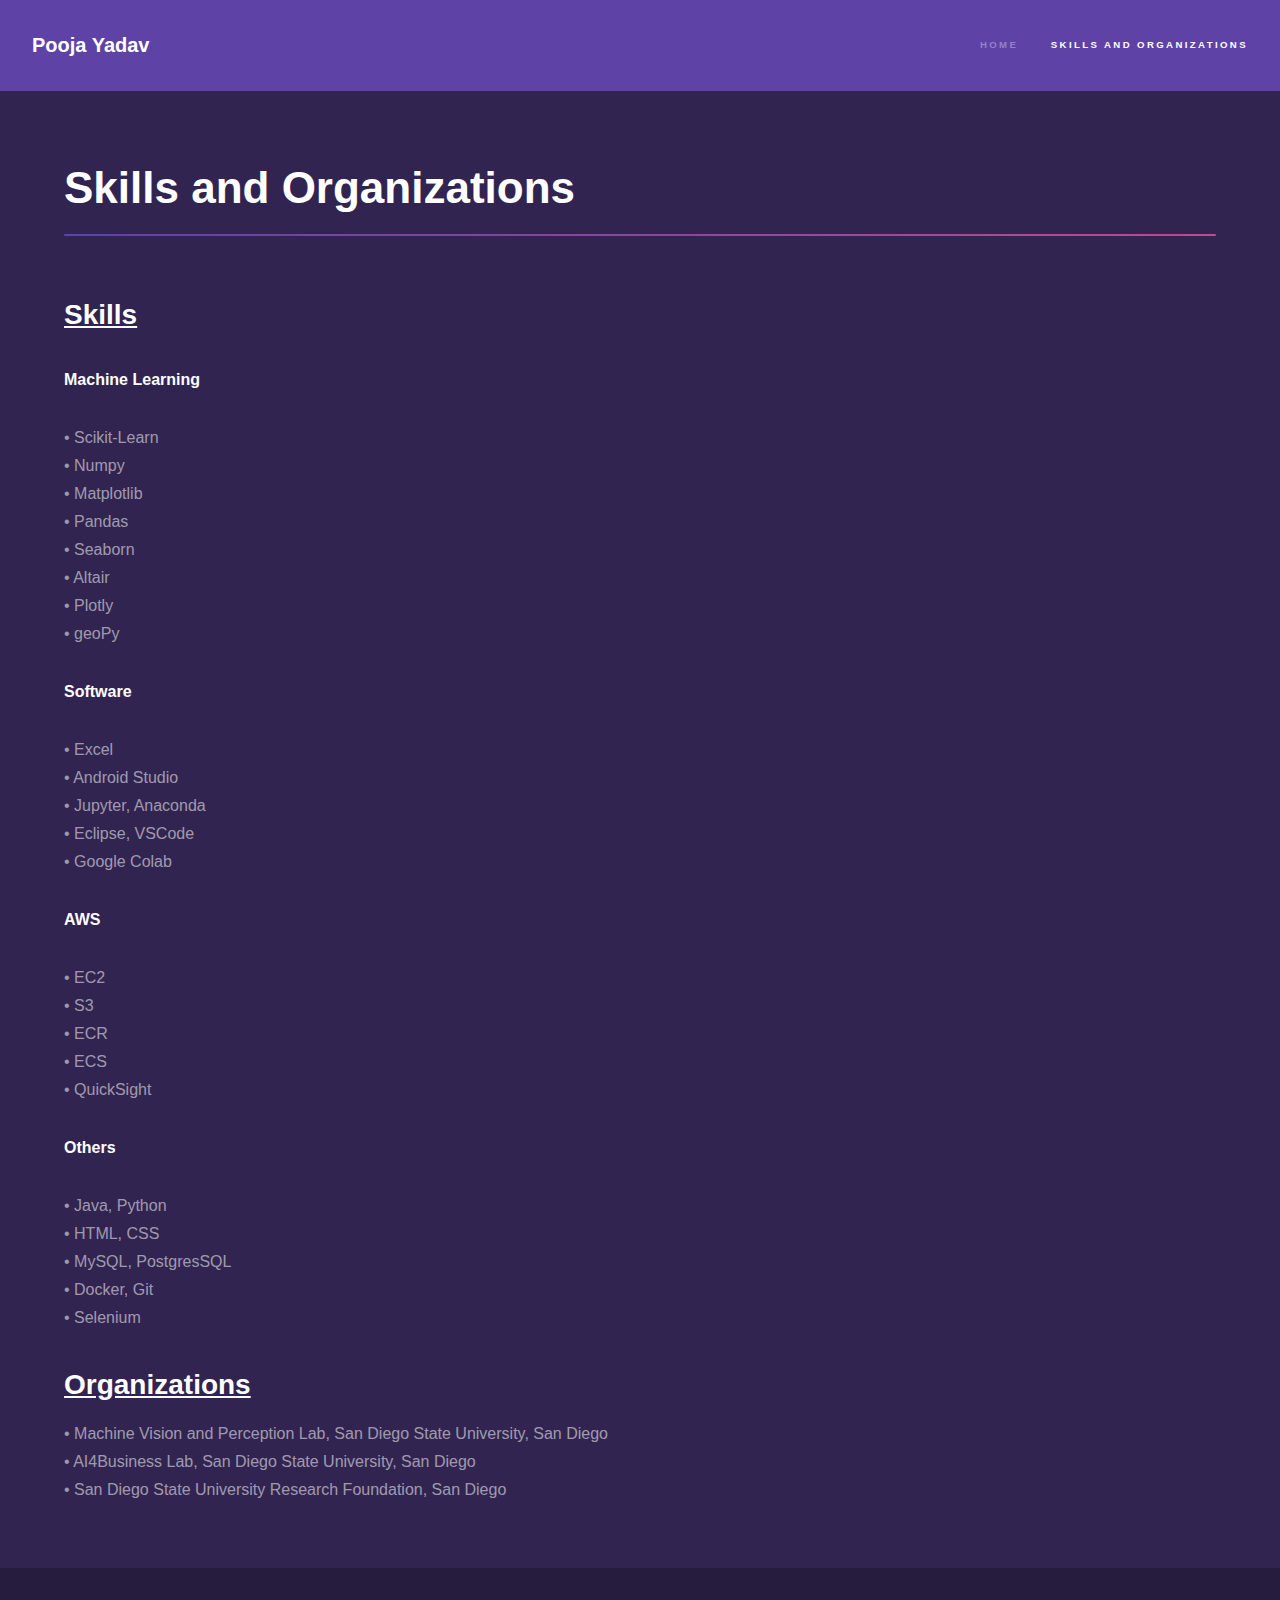
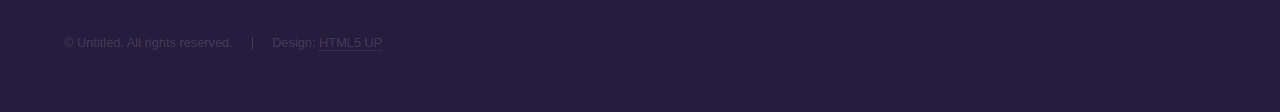
==== elements.html @ 1f839be4 "Portfolio" ====
<!DOCTYPE HTML>
<!--
	Hyperspace by HTML5 UP
	html5up.net | @ajlkn
	Free for personal and commercial use under the CCA 3.0 license (html5up.net/license)
-->
<html>
	<head>
		<title>Elements - Hyperspace by HTML5 UP</title>
		<meta charset="utf-8" />
		<meta name="viewport" content="width=device-width, initial-scale=1, user-scalable=no" />
		<link rel="stylesheet" href="assets/css/main.css" />
		<noscript><link rel="stylesheet" href="assets/css/noscript.css" /></noscript>
	</head>
	<body class="is-preload">

		<!-- Header -->
			<header id="header">
				<a href="index.html" class="title">Pooja Yadav</a>
				<nav>
					<ul>
						<li><a href="index.html">Home</a></li>
						<li><a href="elements.html"  class="active">Skills and Organizations</a></li>
					</ul>
				</nav>
			</header>

		<!-- Wrapper -->
		<div id="wrapper">

			<!-- Main -->
				<section id="main" class="wrapper">
					<div class="inner">
						<h1 class="major">Skills and Organizations</h1>
						<!-- <span class="image fit"><img src="images/DigitalNil.png" alt="" /></span> -->
						<h2><u>Skills</u></h2>
						<p><h4>Machine Learning</h4></p>
						<p>•	Scikit-Learn<br>
							•	Numpy<br>
							•	Matplotlib<br>
							•	Pandas<br>
							•	Seaborn<br>
							•	Altair<br>
							•	Plotly<br>
							•	geoPy<br>
							</p>
						<p><h4>Software</h4></p>
						<p>•	Excel<br>
							•	Android Studio<br>
							•	Jupyter, Anaconda<br>
							•	Eclipse, VSCode<br>
							•	Google Colab<br>
							</p>
						
						<p><h4>AWS</h4></p>
						<p>•	EC2<br>
							•	S3<br>
							•	ECR<br>
							•	ECS<br>
							•	QuickSight<br>
							</p>
						<p><h4>Others</h4></p>
						<p>•	Java, Python<br>
							•	HTML, CSS<br>
							•	MySQL, PostgresSQL<br>
							•	Docker, Git<br>
							•	Selenium<br>
						
							</p>
						<h2><u>Organizations</u></h2>
						<p>•	Machine Vision and Perception Lab, San Diego State University, San Diego<br>
							•	AI4Business Lab, San Diego State University, San Diego<br>
							•	San Diego State University Research Foundation, San Diego

						</p>
					</div>
				</section>

		</div>

	<!-- Footer -->
		<footer id="footer" class="wrapper alt">
			<div class="inner">
				<ul class="menu">
					<li>&copy; Untitled. All rights reserved.</li><li>Design: <a href="http://html5up.net">HTML5 UP</a></li>
				</ul>
			</div>
		</footer>

	<!-- Scripts -->
		<script src="assets/js/jquery.min.js"></script>
		<script src="assets/js/jquery.scrollex.min.js"></script>
		<script src="assets/js/jquery.scrolly.min.js"></script>
		<script src="assets/js/browser.min.js"></script>
		<script src="assets/js/breakpoints.min.js"></script>
		<script src="assets/js/util.js"></script>
		<script src="assets/js/main.js"></script>

</body>
</html>
---- assets/css/main.css ----
@import url(fontawesome-all.min.css);



html, body, div, span, applet, object,
iframe, h1, h2, h3, h4, h5, h6, p, blockquote,
pre, a, abbr, acronym, address, big, cite,
code, del, dfn, em, img, ins, kbd, q, s, samp,
small, strike, strong, sub, sup, tt, var, b,
u, i, center, dl, dt, dd, ol, ul, li, fieldset,
form, label, legend, table, caption, tbody,
tfoot, thead, tr, th, td, article, aside,
canvas, details, embed, figure, figcaption,
footer, header, hgroup, menu, nav, output, ruby,
section, summary, time, mark, audio, video {
	margin: 0;
	padding: 0;
	border: 0;
	font-size: 100%;
	font: inherit;
	vertical-align: baseline;}

article, aside, details, figcaption, figure,
footer, header, hgroup, menu, nav, section {
	display: block;}

body {
	line-height: 1;
}

ol, ul {
	list-style: none;
}

blockquote, q {
	quotes: none;
}

	blockquote:before, blockquote:after, q:before, q:after {
		content: '';
		content: none;
	}

table {
	border-collapse: collapse;
	border-spacing: 0;
}

body {
	-webkit-text-size-adjust: none;
}

mark {
	background-color: transparent;
	color: inherit;
}

input::-moz-focus-inner {
	border: 0;
	padding: 0;
}

input, select, textarea {
	-moz-appearance: none;
	-webkit-appearance: none;
	-ms-appearance: none;
	appearance: none;
}

/* Basic */

	@-ms-viewport {
		width: device-width;
	}

	body {
		-ms-overflow-style: scrollbar;
	}

	@media screen and (max-width: 480px) {

		html, body {
			min-width: 320px;
		}

	}

	html {
		box-sizing: border-box;
	}

	*, *:before, *:after {
		box-sizing: inherit;
	}

	body {
		background: #312450;
	}

		body.is-preload *, body.is-preload *:before, body.is-preload *:after {
			-moz-animation: none !important;
			-webkit-animation: none !important;
			-ms-animation: none !important;
			animation: none !important;
			-moz-transition: none !important;
			-webkit-transition: none !important;
			-ms-transition: none !important;
			transition: none !important;
		}

/* Type */

	body, input, select, textarea {
		color: rgba(255, 255, 255, 0.55);
		font-family: Arial, Helvetica, sans-serif;
		font-size: 16.5pt;
		font-weight: normal;
		line-height: 1.75;
	}

		@media screen and (max-width: 1680px) {

			body, input, select, textarea {
				font-size: 13pt;
			}

		}

		@media screen and (max-width: 1280px) {

			body, input, select, textarea {
				font-size: 12pt;
			}

		}

		@media screen and (max-width: 360px) {

			body, input, select, textarea {
				font-size: 11pt;
			}

		}

	a {
		-moz-transition: color 0.2s ease, border-bottom-color 0.2s ease;
		-webkit-transition: color 0.2s ease, border-bottom-color 0.2s ease;
		-ms-transition: color 0.2s ease, border-bottom-color 0.2s ease;
		transition: color 0.2s ease, border-bottom-color 0.2s ease;
		border-bottom: dotted 1px rgba(255, 255, 255, 0.35);
		color: inherit;
		text-decoration: none;
	}

		a:hover {
			border-bottom-color: transparent;
			color: #ffffff;
		}

	strong, b {
		color: #ffffff;
		font-weight: bold;
	}

	em, i {
		font-style: italic;
	}

	p {
		margin: 0 0 2em 0;
	}

	h1, h2, h3, h4, h5, h6 {
		color: #ffffff;
		font-weight: bold;
		line-height: 1.5;
		margin: 0 0 0.5em 0;
	}

		h1 a, h2 a, h3 a, h4 a, h5 a, h6 a {
			color: inherit;
			text-decoration: none;
		}

	h1 {
		font-size: 2.75em;
	}

		h1.major {
			margin: 0 0 1.3em 0;
			position: relative;
			padding-bottom: 0.35em;
		}

			h1.major:after {
				background-image: -moz-linear-gradient(to right, #5e42a6, #b74e91);
				background-image: -webkit-linear-gradient(to right, #5e42a6, #b74e91);
				background-image: -ms-linear-gradient(to right, #5e42a6, #b74e91);
				background-image: linear-gradient(to right, #5e42a6, #b74e91);
				-moz-transition: max-width 0.2s ease;
				-webkit-transition: max-width 0.2s ease;
				-ms-transition: max-width 0.2s ease;
				transition: max-width 0.2s ease;
				border-radius: 0.2em;
				bottom: 0;
				content: '';
				height: 0.05em;
				position: absolute;
				right: 0;
				width: 100%;
			}

	h2 {
		font-size: 1.75em;
	}

	h3 {
		font-size: 1.1em;
	}

	h4 {
		font-size: 1em;
	}

	h5 {
		font-size: 0.8em;
	}

	h6 {
		font-size: 0.6em;
	}

	@media screen and (max-width: 736px) {

		h1 {
			font-size: 2em;
		}

		h2 {
			font-size: 1.25em;
		}

		h3 {
			font-size: 1em;
		}

		h4 {
			font-size: 0.8em;
		}

		h5 {
			font-size: 0.6em;
		}

		h6 {
			font-size: 0.6em;
		}

	}

	sub {
		font-size: 0.8em;
		position: relative;
		top: 0.5em;
	}

	sup {
		font-size: 0.8em;
		position: relative;
		top: -0.5em;
	}

	blockquote {
		border-left: solid 4px rgba(255, 255, 255, 0.15);
		font-style: italic;
		margin: 0 0 2em 0;
		padding: 0.5em 0 0.5em 2em;
	}

	code {
		background: rgba(255, 255, 255, 0.05);
		border-radius: 0.25em;
		border: solid 1px rgba(255, 255, 255, 0.15);
		font-family: "Courier New", monospace;
		font-size: 0.9em;
		margin: 0 0.25em;
		padding: 0.25em 0.65em;
	}

	pre {
		-webkit-overflow-scrolling: touch;
		font-family: "Courier New", monospace;
		font-size: 0.9em;
		margin: 0 0 2em 0;
	}

		pre code {
			display: block;
			line-height: 1.75em;
			padding: 1em 1.5em;
			overflow-x: auto;
		}

	hr {
		border: 0;
		border-bottom: solid 1px rgba(255, 255, 255, 0.15);
		margin: 2em 0;
	}

		hr.major {
			margin: 3em 0;
		}

	.align-left {
		text-align: left;
	}

	.align-center {
		text-align: center;
	}

	.align-right {
		text-align: right;
	}

/* Row */

	.row {
		display: flex;
		flex-wrap: wrap;
		box-sizing: border-box;
		align-items: stretch;
	}

		.row > * {
			box-sizing: border-box;
		}

		.row.gtr-uniform > * > :last-child {
			margin-bottom: 0;
		}

		.row.aln-left {
			justify-content: flex-start;
		}

		.row.aln-center {
			justify-content: center;
		}

		.row.aln-right {
			justify-content: flex-end;
		}

		.row.aln-top {
			align-items: flex-start;
		}

		.row.aln-middle {
			align-items: center;
		}

		.row.aln-bottom {
			align-items: flex-end;
		}

		.row > .imp {
			order: -1;
		}

		.row > .col-1 {
			width: 8.33333%;
		}

		.row > .off-1 {
			margin-left: 8.33333%;
		}

		.row > .col-2 {
			width: 16.66667%;
		}

		.row > .off-2 {
			margin-left: 16.66667%;
		}

		.row > .col-3 {
			width: 25%;
		}

		.row > .off-3 {
			margin-left: 25%;
		}

		.row > .col-4 {
			width: 33.33333%;
		}

		.row > .off-4 {
			margin-left: 33.33333%;
		}

		.row > .col-5 {
			width: 41.66667%;
		}

		.row > .off-5 {
			margin-left: 41.66667%;
		}

		.row > .col-6 {
			width: 50%;
		}

		.row > .off-6 {
			margin-left: 50%;
		}

		.row > .col-7 {
			width: 58.33333%;
		}

		.row > .off-7 {
			margin-left: 58.33333%;
		}

		.row > .col-8 {
			width: 66.66667%;
		}

		.row > .off-8 {
			margin-left: 66.66667%;
		}

		.row > .col-9 {
			width: 75%;
		}

		.row > .off-9 {
			margin-left: 75%;
		}

		.row > .col-10 {
			width: 83.33333%;
		}

		.row > .off-10 {
			margin-left: 83.33333%;
		}

		.row > .col-11 {
			width: 91.66667%;
		}

		.row > .off-11 {
			margin-left: 91.66667%;
		}

		.row > .col-12 {
			width: 100%;
		}

		.row > .off-12 {
			margin-left: 100%;
		}

		.row.gtr-0 {
			margin-top: 0;
			margin-left: 0em;
		}

			.row.gtr-0 > * {
				padding: 0 0 0 0em;
			}

			.row.gtr-0.gtr-uniform {
				margin-top: 0em;
			}

				.row.gtr-0.gtr-uniform > * {
					padding-top: 0em;
				}

		.row.gtr-25 {
			margin-top: 0;
			margin-left: -0.375em;
		}

			.row.gtr-25 > * {
				padding: 0 0 0 0.375em;
			}

			.row.gtr-25.gtr-uniform {
				margin-top: -0.375em;
			}

				.row.gtr-25.gtr-uniform > * {
					padding-top: 0.375em;
				}

		.row.gtr-50 {
			margin-top: 0;
			margin-left: -0.75em;
		}

			.row.gtr-50 > * {
				padding: 0 0 0 0.75em;
			}

			.row.gtr-50.gtr-uniform {
				margin-top: -0.75em;
			}

				.row.gtr-50.gtr-uniform > * {
					padding-top: 0.75em;
				}

		.row {
			margin-top: 0;
			margin-left: -1.5em;
		}

			.row > * {
				padding: 0 0 0 1.5em;
			}

			.row.gtr-uniform {
				margin-top: -1.5em;
			}

				.row.gtr-uniform > * {
					padding-top: 1.5em;
				}

		.row.gtr-150 {
			margin-top: 0;
			margin-left: -2.25em;
		}

			.row.gtr-150 > * {
				padding: 0 0 0 2.25em;
			}

			.row.gtr-150.gtr-uniform {
				margin-top: -2.25em;
			}

				.row.gtr-150.gtr-uniform > * {
					padding-top: 2.25em;
				}

		.row.gtr-200 {
			margin-top: 0;
			margin-left: -3em;
		}

			.row.gtr-200 > * {
				padding: 0 0 0 3em;
			}

			.row.gtr-200.gtr-uniform {
				margin-top: -3em;
			}

				.row.gtr-200.gtr-uniform > * {
					padding-top: 3em;
				}

		@media screen and (max-width: 1680px) {

			.row {
				display: flex;
				flex-wrap: wrap;
				box-sizing: border-box;
				align-items: stretch;
			}

				.row > * {
					box-sizing: border-box;
				}

				.row.gtr-uniform > * > :last-child {
					margin-bottom: 0;
				}

				.row.aln-left {
					justify-content: flex-start;
				}

				.row.aln-center {
					justify-content: center;
				}

				.row.aln-right {
					justify-content: flex-end;
				}

				.row.aln-top {
					align-items: flex-start;
				}

				.row.aln-middle {
					align-items: center;
				}

				.row.aln-bottom {
					align-items: flex-end;
				}

				.row > .imp-xlarge {
					order: -1;
				}

				.row > .col-1-xlarge {
					width: 8.33333%;
				}

				.row > .off-1-xlarge {
					margin-left: 8.33333%;
				}

				.row > .col-2-xlarge {
					width: 16.66667%;
				}

				.row > .off-2-xlarge {
					margin-left: 16.66667%;
				}

				.row > .col-3-xlarge {
					width: 25%;
				}

				.row > .off-3-xlarge {
					margin-left: 25%;
				}

				.row > .col-4-xlarge {
					width: 33.33333%;
				}

				.row > .off-4-xlarge {
					margin-left: 33.33333%;
				}

				.row > .col-5-xlarge {
					width: 41.66667%;
				}

				.row > .off-5-xlarge {
					margin-left: 41.66667%;
				}

				.row > .col-6-xlarge {
					width: 50%;
				}

				.row > .off-6-xlarge {
					margin-left: 50%;
				}

				.row > .col-7-xlarge {
					width: 58.33333%;
				}

				.row > .off-7-xlarge {
					margin-left: 58.33333%;
				}

				.row > .col-8-xlarge {
					width: 66.66667%;
				}

				.row > .off-8-xlarge {
					margin-left: 66.66667%;
				}

				.row > .col-9-xlarge {
					width: 75%;
				}

				.row > .off-9-xlarge {
					margin-left: 75%;
				}

				.row > .col-10-xlarge {
					width: 83.33333%;
				}

				.row > .off-10-xlarge {
					margin-left: 83.33333%;
				}

				.row > .col-11-xlarge {
					width: 91.66667%;
				}

				.row > .off-11-xlarge {
					margin-left: 91.66667%;
				}

				.row > .col-12-xlarge {
					width: 100%;
				}

				.row > .off-12-xlarge {
					margin-left: 100%;
				}

				.row.gtr-0 {
					margin-top: 0;
					margin-left: 0em;
				}

					.row.gtr-0 > * {
						padding: 0 0 0 0em;
					}

					.row.gtr-0.gtr-uniform {
						margin-top: 0em;
					}

						.row.gtr-0.gtr-uniform > * {
							padding-top: 0em;
						}

				.row.gtr-25 {
					margin-top: 0;
					margin-left: -0.375em;
				}

					.row.gtr-25 > * {
						padding: 0 0 0 0.375em;
					}

					.row.gtr-25.gtr-uniform {
						margin-top: -0.375em;
					}

						.row.gtr-25.gtr-uniform > * {
							padding-top: 0.375em;
						}

				.row.gtr-50 {
					margin-top: 0;
					margin-left: -0.75em;
				}

					.row.gtr-50 > * {
						padding: 0 0 0 0.75em;
					}

					.row.gtr-50.gtr-uniform {
						margin-top: -0.75em;
					}

						.row.gtr-50.gtr-uniform > * {
							padding-top: 0.75em;
						}

				.row {
					margin-top: 0;
					margin-left: -1.5em;
				}

					.row > * {
						padding: 0 0 0 1.5em;
					}

					.row.gtr-uniform {
						margin-top: -1.5em;
					}

						.row.gtr-uniform > * {
							padding-top: 1.5em;
						}

				.row.gtr-150 {
					margin-top: 0;
					margin-left: -2.25em;
				}

					.row.gtr-150 > * {
						padding: 0 0 0 2.25em;
					}

					.row.gtr-150.gtr-uniform {
						margin-top: -2.25em;
					}

						.row.gtr-150.gtr-uniform > * {
							padding-top: 2.25em;
						}

				.row.gtr-200 {
					margin-top: 0;
					margin-left: -3em;
				}

					.row.gtr-200 > * {
						padding: 0 0 0 3em;
					}

					.row.gtr-200.gtr-uniform {
						margin-top: -3em;
					}

						.row.gtr-200.gtr-uniform > * {
							padding-top: 3em;
						}

		}

		@media screen and (max-width: 1280px) {

			.row {
				display: flex;
				flex-wrap: wrap;
				box-sizing: border-box;
				align-items: stretch;
			}

				.row > * {
					box-sizing: border-box;
				}

				.row.gtr-uniform > * > :last-child {
					margin-bottom: 0;
				}

				.row.aln-left {
					justify-content: flex-start;
				}

				.row.aln-center {
					justify-content: center;
				}

				.row.aln-right {
					justify-content: flex-end;
				}

				.row.aln-top {
					align-items: flex-start;
				}

				.row.aln-middle {
					align-items: center;
				}

				.row.aln-bottom {
					align-items: flex-end;
				}

				.row > .imp-large {
					order: -1;
				}

				.row > .col-1-large {
					width: 8.33333%;
				}

				.row > .off-1-large {
					margin-left: 8.33333%;
				}

				.row > .col-2-large {
					width: 16.66667%;
				}

				.row > .off-2-large {
					margin-left: 16.66667%;
				}

				.row > .col-3-large {
					width: 25%;
				}

				.row > .off-3-large {
					margin-left: 25%;
				}

				.row > .col-4-large {
					width: 33.33333%;
				}

				.row > .off-4-large {
					margin-left: 33.33333%;
				}

				.row > .col-5-large {
					width: 41.66667%;
				}

				.row > .off-5-large {
					margin-left: 41.66667%;
				}

				.row > .col-6-large {
					width: 50%;
				}

				.row > .off-6-large {
					margin-left: 50%;
				}

				.row > .col-7-large {
					width: 58.33333%;
				}

				.row > .off-7-large {
					margin-left: 58.33333%;
				}

				.row > .col-8-large {
					width: 66.66667%;
				}

				.row > .off-8-large {
					margin-left: 66.66667%;
				}

				.row > .col-9-large {
					width: 75%;
				}

				.row > .off-9-large {
					margin-left: 75%;
				}

				.row > .col-10-large {
					width: 83.33333%;
				}

				.row > .off-10-large {
					margin-left: 83.33333%;
				}

				.row > .col-11-large {
					width: 91.66667%;
				}

				.row > .off-11-large {
					margin-left: 91.66667%;
				}

				.row > .col-12-large {
					width: 100%;
				}

				.row > .off-12-large {
					margin-left: 100%;
				}

				.row.gtr-0 {
					margin-top: 0;
					margin-left: 0em;
				}

					.row.gtr-0 > * {
						padding: 0 0 0 0em;
					}

					.row.gtr-0.gtr-uniform {
						margin-top: 0em;
					}

						.row.gtr-0.gtr-uniform > * {
							padding-top: 0em;
						}

				.row.gtr-25 {
					margin-top: 0;
					margin-left: -0.375em;
				}

					.row.gtr-25 > * {
						padding: 0 0 0 0.375em;
					}

					.row.gtr-25.gtr-uniform {
						margin-top: -0.375em;
					}

						.row.gtr-25.gtr-uniform > * {
							padding-top: 0.375em;
						}

				.row.gtr-50 {
					margin-top: 0;
					margin-left: -0.75em;
				}

					.row.gtr-50 > * {
						padding: 0 0 0 0.75em;
					}

					.row.gtr-50.gtr-uniform {
						margin-top: -0.75em;
					}

						.row.gtr-50.gtr-uniform > * {
							padding-top: 0.75em;
						}

				.row {
					margin-top: 0;
					margin-left: -1.5em;
				}

					.row > * {
						padding: 0 0 0 1.5em;
					}

					.row.gtr-uniform {
						margin-top: -1.5em;
					}

						.row.gtr-uniform > * {
							padding-top: 1.5em;
						}

				.row.gtr-150 {
					margin-top: 0;
					margin-left: -2.25em;
				}

					.row.gtr-150 > * {
						padding: 0 0 0 2.25em;
					}

					.row.gtr-150.gtr-uniform {
						margin-top: -2.25em;
					}

						.row.gtr-150.gtr-uniform > * {
							padding-top: 2.25em;
						}

				.row.gtr-200 {
					margin-top: 0;
					margin-left: -3em;
				}

					.row.gtr-200 > * {
						padding: 0 0 0 3em;
					}

					.row.gtr-200.gtr-uniform {
						margin-top: -3em;
					}

						.row.gtr-200.gtr-uniform > * {
							padding-top: 3em;
						}

		}

		@media screen and (max-width: 980px) {

			.row {
				display: flex;
				flex-wrap: wrap;
				box-sizing: border-box;
				align-items: stretch;
			}

				.row > * {
					box-sizing: border-box;
				}

				.row.gtr-uniform > * > :last-child {
					margin-bottom: 0;
				}

				.row.aln-left {
					justify-content: flex-start;
				}

				.row.aln-center {
					justify-content: center;
				}

				.row.aln-right {
					justify-content: flex-end;
				}

				.row.aln-top {
					align-items: flex-start;
				}

				.row.aln-middle {
					align-items: center;
				}

				.row.aln-bottom {
					align-items: flex-end;
				}

				.row > .imp-medium {
					order: -1;
				}

				.row > .col-1-medium {
					width: 8.33333%;
				}

				.row > .off-1-medium {
					margin-left: 8.33333%;
				}

				.row > .col-2-medium {
					width: 16.66667%;
				}

				.row > .off-2-medium {
					margin-left: 16.66667%;
				}

				.row > .col-3-medium {
					width: 25%;
				}

				.row > .off-3-medium {
					margin-left: 25%;
				}

				.row > .col-4-medium {
					width: 33.33333%;
				}

				.row > .off-4-medium {
					margin-left: 33.33333%;
				}

				.row > .col-5-medium {
					width: 41.66667%;
				}

				.row > .off-5-medium {
					margin-left: 41.66667%;
				}

				.row > .col-6-medium {
					width: 50%;
				}

				.row > .off-6-medium {
					margin-left: 50%;
				}

				.row > .col-7-medium {
					width: 58.33333%;
				}

				.row > .off-7-medium {
					margin-left: 58.33333%;
				}

				.row > .col-8-medium {
					width: 66.66667%;
				}

				.row > .off-8-medium {
					margin-left: 66.66667%;
				}

				.row > .col-9-medium {
					width: 75%;
				}

				.row > .off-9-medium {
					margin-left: 75%;
				}

				.row > .col-10-medium {
					width: 83.33333%;
				}

				.row > .off-10-medium {
					margin-left: 83.33333%;
				}

				.row > .col-11-medium {
					width: 91.66667%;
				}

				.row > .off-11-medium {
					margin-left: 91.66667%;
				}

				.row > .col-12-medium {
					width: 100%;
				}

				.row > .off-12-medium {
					margin-left: 100%;
				}

				.row.gtr-0 {
					margin-top: 0;
					margin-left: 0em;
				}

					.row.gtr-0 > * {
						padding: 0 0 0 0em;
					}

					.row.gtr-0.gtr-uniform {
						margin-top: 0em;
					}

						.row.gtr-0.gtr-uniform > * {
							padding-top: 0em;
						}

				.row.gtr-25 {
					margin-top: 0;
					margin-left: -0.375em;
				}

					.row.gtr-25 > * {
						padding: 0 0 0 0.375em;
					}

					.row.gtr-25.gtr-uniform {
						margin-top: -0.375em;
					}

						.row.gtr-25.gtr-uniform > * {
							padding-top: 0.375em;
						}

				.row.gtr-50 {
					margin-top: 0;
					margin-left: -0.75em;
				}

					.row.gtr-50 > * {
						padding: 0 0 0 0.75em;
					}

					.row.gtr-50.gtr-uniform {
						margin-top: -0.75em;
					}

						.row.gtr-50.gtr-uniform > * {
							padding-top: 0.75em;
						}

				.row {
					margin-top: 0;
					margin-left: -1.5em;
				}

					.row > * {
						padding: 0 0 0 1.5em;
					}

					.row.gtr-uniform {
						margin-top: -1.5em;
					}

						.row.gtr-uniform > * {
							padding-top: 1.5em;
						}

				.row.gtr-150 {
					margin-top: 0;
					margin-left: -2.25em;
				}

					.row.gtr-150 > * {
						padding: 0 0 0 2.25em;
					}

					.row.gtr-150.gtr-uniform {
						margin-top: -2.25em;
					}

						.row.gtr-150.gtr-uniform > * {
							padding-top: 2.25em;
						}

				.row.gtr-200 {
					margin-top: 0;
					margin-left: -3em;
				}

					.row.gtr-200 > * {
						padding: 0 0 0 3em;
					}

					.row.gtr-200.gtr-uniform {
						margin-top: -3em;
					}

						.row.gtr-200.gtr-uniform > * {
							padding-top: 3em;
						}

		}

		@media screen and (max-width: 736px) {

			.row {
				display: flex;
				flex-wrap: wrap;
				box-sizing: border-box;
				align-items: stretch;
			}

				.row > * {
					box-sizing: border-box;
				}

				.row.gtr-uniform > * > :last-child {
					margin-bottom: 0;
				}

				.row.aln-left {
					justify-content: flex-start;
				}

				.row.aln-center {
					justify-content: center;
				}

				.row.aln-right {
					justify-content: flex-end;
				}

				.row.aln-top {
					align-items: flex-start;
				}

				.row.aln-middle {
					align-items: center;
				}

				.row.aln-bottom {
					align-items: flex-end;
				}

				.row > .imp-small {
					order: -1;
				}

				.row > .col-1-small {
					width: 8.33333%;
				}

				.row > .off-1-small {
					margin-left: 8.33333%;
				}

				.row > .col-2-small {
					width: 16.66667%;
				}

				.row > .off-2-small {
					margin-left: 16.66667%;
				}

				.row > .col-3-small {
					width: 25%;
				}

				.row > .off-3-small {
					margin-left: 25%;
				}

				.row > .col-4-small {
					width: 33.33333%;
				}

				.row > .off-4-small {
					margin-left: 33.33333%;
				}

				.row > .col-5-small {
					width: 41.66667%;
				}

				.row > .off-5-small {
					margin-left: 41.66667%;
				}

				.row > .col-6-small {
					width: 50%;
				}

				.row > .off-6-small {
					margin-left: 50%;
				}

				.row > .col-7-small {
					width: 58.33333%;
				}

				.row > .off-7-small {
					margin-left: 58.33333%;
				}

				.row > .col-8-small {
					width: 66.66667%;
				}

				.row > .off-8-small {
					margin-left: 66.66667%;
				}

				.row > .col-9-small {
					width: 75%;
				}

				.row > .off-9-small {
					margin-left: 75%;
				}

				.row > .col-10-small {
					width: 83.33333%;
				}

				.row > .off-10-small {
					margin-left: 83.33333%;
				}

				.row > .col-11-small {
					width: 91.66667%;
				}

				.row > .off-11-small {
					margin-left: 91.66667%;
				}

				.row > .col-12-small {
					width: 100%;
				}

				.row > .off-12-small {
					margin-left: 100%;
				}

				.row.gtr-0 {
					margin-top: 0;
					margin-left: 0em;
				}

					.row.gtr-0 > * {
						padding: 0 0 0 0em;
					}

					.row.gtr-0.gtr-uniform {
						margin-top: 0em;
					}

						.row.gtr-0.gtr-uniform > * {
							padding-top: 0em;
						}

				.row.gtr-25 {
					margin-top: 0;
					margin-left: -0.375em;
				}

					.row.gtr-25 > * {
						padding: 0 0 0 0.375em;
					}

					.row.gtr-25.gtr-uniform {
						margin-top: -0.375em;
					}

						.row.gtr-25.gtr-uniform > * {
							padding-top: 0.375em;
						}

				.row.gtr-50 {
					margin-top: 0;
					margin-left: -0.75em;
				}

					.row.gtr-50 > * {
						padding: 0 0 0 0.75em;
					}

					.row.gtr-50.gtr-uniform {
						margin-top: -0.75em;
					}

						.row.gtr-50.gtr-uniform > * {
							padding-top: 0.75em;
						}

				.row {
					margin-top: 0;
					margin-left: -1.5em;
				}

					.row > * {
						padding: 0 0 0 1.5em;
					}

					.row.gtr-uniform {
						margin-top: -1.5em;
					}

						.row.gtr-uniform > * {
							padding-top: 1.5em;
						}

				.row.gtr-150 {
					margin-top: 0;
					margin-left: -2.25em;
				}

					.row.gtr-150 > * {
						padding: 0 0 0 2.25em;
					}

					.row.gtr-150.gtr-uniform {
						margin-top: -2.25em;
					}

						.row.gtr-150.gtr-uniform > * {
							padding-top: 2.25em;
						}

				.row.gtr-200 {
					margin-top: 0;
					margin-left: -3em;
				}

					.row.gtr-200 > * {
						padding: 0 0 0 3em;
					}

					.row.gtr-200.gtr-uniform {
						margin-top: -3em;
					}

						.row.gtr-200.gtr-uniform > * {
							padding-top: 3em;
						}

		}

		@media screen and (max-width: 480px) {

			.row {
				display: flex;
				flex-wrap: wrap;
				box-sizing: border-box;
				align-items: stretch;
			}

				.row > * {
					box-sizing: border-box;
				}

				.row.gtr-uniform > * > :last-child {
					margin-bottom: 0;
				}

				.row.aln-left {
					justify-content: flex-start;
				}

				.row.aln-center {
					justify-content: center;
				}

				.row.aln-right {
					justify-content: flex-end;
				}

				.row.aln-top {
					align-items: flex-start;
				}

				.row.aln-middle {
					align-items: center;
				}

				.row.aln-bottom {
					align-items: flex-end;
				}

				.row > .imp-xsmall {
					order: -1;
				}

				.row > .col-1-xsmall {
					width: 8.33333%;
				}

				.row > .off-1-xsmall {
					margin-left: 8.33333%;
				}

				.row > .col-2-xsmall {
					width: 16.66667%;
				}

				.row > .off-2-xsmall {
					margin-left: 16.66667%;
				}

				.row > .col-3-xsmall {
					width: 25%;
				}

				.row > .off-3-xsmall {
					margin-left: 25%;
				}

				.row > .col-4-xsmall {
					width: 33.33333%;
				}

				.row > .off-4-xsmall {
					margin-left: 33.33333%;
				}

				.row > .col-5-xsmall {
					width: 41.66667%;
				}

				.row > .off-5-xsmall {
					margin-left: 41.66667%;
				}

				.row > .col-6-xsmall {
					width: 50%;
				}

				.row > .off-6-xsmall {
					margin-left: 50%;
				}

				.row > .col-7-xsmall {
					width: 58.33333%;
				}

				.row > .off-7-xsmall {
					margin-left: 58.33333%;
				}

				.row > .col-8-xsmall {
					width: 66.66667%;
				}

				.row > .off-8-xsmall {
					margin-left: 66.66667%;
				}

				.row > .col-9-xsmall {
					width: 75%;
				}

				.row > .off-9-xsmall {
					margin-left: 75%;
				}

				.row > .col-10-xsmall {
					width: 83.33333%;
				}

				.row > .off-10-xsmall {
					margin-left: 83.33333%;
				}

				.row > .col-11-xsmall {
					width: 91.66667%;
				}

				.row > .off-11-xsmall {
					margin-left: 91.66667%;
				}

				.row > .col-12-xsmall {
					width: 100%;
				}

				.row > .off-12-xsmall {
					margin-left: 100%;
				}

				.row.gtr-0 {
					margin-top: 0;
					margin-left: 0em;
				}

					.row.gtr-0 > * {
						padding: 0 0 0 0em;
					}

					.row.gtr-0.gtr-uniform {
						margin-top: 0em;
					}

						.row.gtr-0.gtr-uniform > * {
							padding-top: 0em;
						}

				.row.gtr-25 {
					margin-top: 0;
					margin-left: -0.375em;
				}

					.row.gtr-25 > * {
						padding: 0 0 0 0.375em;
					}

					.row.gtr-25.gtr-uniform {
						margin-top: -0.375em;
					}

						.row.gtr-25.gtr-uniform > * {
							padding-top: 0.375em;
						}

				.row.gtr-50 {
					margin-top: 0;
					margin-left: -0.75em;
				}

					.row.gtr-50 > * {
						padding: 0 0 0 0.75em;
					}

					.row.gtr-50.gtr-uniform {
						margin-top: -0.75em;
					}

						.row.gtr-50.gtr-uniform > * {
							padding-top: 0.75em;
						}

				.row {
					margin-top: 0;
					margin-left: -1.5em;
				}

					.row > * {
						padding: 0 0 0 1.5em;
					}

					.row.gtr-uniform {
						margin-top: -1.5em;
					}

						.row.gtr-uniform > * {
							padding-top: 1.5em;
						}

				.row.gtr-150 {
					margin-top: 0;
					margin-left: -2.25em;
				}

					.row.gtr-150 > * {
						padding: 0 0 0 2.25em;
					}

					.row.gtr-150.gtr-uniform {
						margin-top: -2.25em;
					}

						.row.gtr-150.gtr-uniform > * {
							padding-top: 2.25em;
						}

				.row.gtr-200 {
					margin-top: 0;
					margin-left: -3em;
				}

					.row.gtr-200 > * {
						padding: 0 0 0 3em;
					}

					.row.gtr-200.gtr-uniform {
						margin-top: -3em;
					}

						.row.gtr-200.gtr-uniform > * {
							padding-top: 3em;
						}

		}

/* Box */

	.box {
		border-radius: 0.25em;
		border: solid 1px rgba(255, 255, 255, 0.15);
		margin-bottom: 2em;
		padding: 1.5em;
	}

		.box > :last-child,
		.box > :last-child > :last-child,
		.box > :last-child > :last-child > :last-child {
			margin-bottom: 0;
		}

		.box.alt {
			border: 0;
			border-radius: 0;
			padding: 0;
		}

/* Button */

	input[type="submit"],
	input[type="reset"],
	input[type="button"],
	button,
	.button {
		-moz-appearance: none;
		-webkit-appearance: none;
		-ms-appearance: none;
		appearance: none;
		-moz-transition: border-color 0.2s ease;
		-webkit-transition: border-color 0.2s ease;
		-ms-transition: border-color 0.2s ease;
		transition: border-color 0.2s ease;
		background-color: transparent;
		border: solid 1px !important;
		border-color: rgba(255, 255, 255, 0.15) !important;
		border-radius: 3em;
		color: #ffffff !important;
		cursor: pointer;
		display: inline-block;
		font-size: 0.6em;
		font-weight: bold;
		height: calc(4.75em + 2px);
		letter-spacing: 0.25em;
		line-height: 4.75em;
		outline: 0;
		padding: 0 3.75em;
		position: relative;
		text-align: center;
		text-decoration: none;
		text-transform: uppercase;
		white-space: nowrap;
	}

		input[type="submit"]:after,
		input[type="reset"]:after,
		input[type="button"]:after,
		button:after,
		.button:after {
			-moz-transform: scale(0.25);
			-webkit-transform: scale(0.25);
			-ms-transform: scale(0.25);
			transform: scale(0.25);
			pointer-events: none;
			-moz-transition: opacity 0.2s ease, -moz-transform 0.2s ease;
			-webkit-transition: opacity 0.2s ease, -webkit-transform 0.2s ease;
			-ms-transition: opacity 0.2s ease, -ms-transform 0.2s ease;
			transition: opacity 0.2s ease, transform 0.2s ease;
			background: #ffffff;
			border-radius: 3em;
			content: '';
			height: 100%;
			left: 0;
			opacity: 0;
			position: absolute;
			top: 0;
			width: 100%;
		}

		input[type="submit"].icon:before,
		input[type="reset"].icon:before,
		input[type="button"].icon:before,
		button.icon:before,
		.button.icon:before {
			margin-right: 0.75em;
		}

		input[type="submit"].fit,
		input[type="reset"].fit,
		input[type="button"].fit,
		button.fit,
		.button.fit {
			width: 100%;
		}

		input[type="submit"].small,
		input[type="reset"].small,
		input[type="button"].small,
		button.small,
		.button.small {
			font-size: 0.4em;
		}

		input[type="submit"].large,
		input[type="reset"].large,
		input[type="button"].large,
		button.large,
		.button.large {
			font-size: 0.8em;
		}

		input[type="submit"].primary,
		input[type="reset"].primary,
		input[type="button"].primary,
		button.primary,
		.button.primary {
			background-color: #ffffff;
			color: #312450 !important;
		}

			input[type="submit"].primary:after,
			input[type="reset"].primary:after,
			input[type="button"].primary:after,
			button.primary:after,
			.button.primary:after {
				display: none;
			}

		input[type="submit"].disabled, input[type="submit"]:disabled,
		input[type="reset"].disabled,
		input[type="reset"]:disabled,
		input[type="button"].disabled,
		input[type="button"]:disabled,
		button.disabled,
		button:disabled,
		.button.disabled,
		.button:disabled {
			cursor: default;
			opacity: 0.5;
			pointer-events: none;
		}

		input[type="submit"]:hover,
		input[type="reset"]:hover,
		input[type="button"]:hover,
		button:hover,
		.button:hover {
			border-color: rgba(255, 255, 255, 0.55) !important;
		}

			input[type="submit"]:hover:after,
			input[type="reset"]:hover:after,
			input[type="button"]:hover:after,
			button:hover:after,
			.button:hover:after {
				opacity: 0.05;
				-moz-transform: scale(1);
				-webkit-transform: scale(1);
				-ms-transform: scale(1);
				transform: scale(1);
			}

			input[type="submit"]:hover:active,
			input[type="reset"]:hover:active,
			input[type="button"]:hover:active,
			button:hover:active,
			.button:hover:active {
				border-color: #ffffff !important;
			}

				input[type="submit"]:hover:active:after,
				input[type="reset"]:hover:active:after,
				input[type="button"]:hover:active:after,
				button:hover:active:after,
				.button:hover:active:after {
					opacity: 0.1;
				}

/* Features */

	.features {
		display: -moz-flex;
		display: -webkit-flex;
		display: -ms-flex;
		display: flex;
		-moz-flex-wrap: wrap;
		-webkit-flex-wrap: wrap;
		-ms-flex-wrap: wrap;
		flex-wrap: wrap;
		border-radius: 0.25em;
		border: solid 1px rgba(255, 255, 255, 0.15);
		background: rgba(255, 255, 255, 0.05);
		margin: 0 0 2em 0;
	}

		.features section {
			padding: 3.5em 3em 1em 7em ;
			width: 50%;
			border-top: solid 1px rgba(255, 255, 255, 0.15);
			position: relative;
		}

			.features section:nth-child(-n + 2) {
				border-top-width: 0;
			}

			.features section:nth-child(2n) {
				border-left: solid 1px rgba(255, 255, 255, 0.15);
			}

			.features section .icon {
				-moz-transition: opacity 0.5s ease, -moz-transform 0.5s ease;
				-webkit-transition: opacity 0.5s ease, -webkit-transform 0.5s ease;
				-ms-transition: opacity 0.5s ease, -ms-transform 0.5s ease;
				transition: opacity 0.5s ease, transform 0.5s ease;
				-moz-transition-delay: 1s;
				-webkit-transition-delay: 1s;
				-ms-transition-delay: 1s;
				transition-delay: 1s;
				-moz-transform: scale(1);
				-webkit-transform: scale(1);
				-ms-transform: scale(1);
				transform: scale(1);
				position: absolute;
				left: 3em;
				top: 3em;
				opacity: 1;
			}

			.features section:nth-child(1) .icon {
				-moz-transition-delay: 0.15s;
				-webkit-transition-delay: 0.15s;
				-ms-transition-delay: 0.15s;
				transition-delay: 0.15s;
			}

			.features section:nth-child(2) .icon {
				-moz-transition-delay: 0.3s;
				-webkit-transition-delay: 0.3s;
				-ms-transition-delay: 0.3s;
				transition-delay: 0.3s;
			}

			.features section:nth-child(3) .icon {
				-moz-transition-delay: 0.45s;
				-webkit-transition-delay: 0.45s;
				-ms-transition-delay: 0.45s;
				transition-delay: 0.45s;
			}

			.features section:nth-child(4) .icon {
				-moz-transition-delay: 0.6s;
				-webkit-transition-delay: 0.6s;
				-ms-transition-delay: 0.6s;
				transition-delay: 0.6s;
			}

			.features section:nth-child(5) .icon {
				-moz-transition-delay: 0.75s;
				-webkit-transition-delay: 0.75s;
				-ms-transition-delay: 0.75s;
				transition-delay: 0.75s;
			}

			.features section:nth-child(6) .icon {
				-moz-transition-delay: 0.9s;
				-webkit-transition-delay: 0.9s;
				-ms-transition-delay: 0.9s;
				transition-delay: 0.9s;
			}

			.features section:nth-child(7) .icon {
				-moz-transition-delay: 1.05s;
				-webkit-transition-delay: 1.05s;
				-ms-transition-delay: 1.05s;
				transition-delay: 1.05s;
			}

			.features section:nth-child(8) .icon {
				-moz-transition-delay: 1.2s;
				-webkit-transition-delay: 1.2s;
				-ms-transition-delay: 1.2s;
				transition-delay: 1.2s;
			}

			.features section:nth-child(9) .icon {
				-moz-transition-delay: 1.35s;
				-webkit-transition-delay: 1.35s;
				-ms-transition-delay: 1.35s;
				transition-delay: 1.35s;
			}

			.features section:nth-child(10) .icon {
				-moz-transition-delay: 1.5s;
				-webkit-transition-delay: 1.5s;
				-ms-transition-delay: 1.5s;
				transition-delay: 1.5s;
			}

			.features section:nth-child(11) .icon {
				-moz-transition-delay: 1.65s;
				-webkit-transition-delay: 1.65s;
				-ms-transition-delay: 1.65s;
				transition-delay: 1.65s;
			}

			.features section:nth-child(12) .icon {
				-moz-transition-delay: 1.8s;
				-webkit-transition-delay: 1.8s;
				-ms-transition-delay: 1.8s;
				transition-delay: 1.8s;
			}

			.features section:nth-child(13) .icon {
				-moz-transition-delay: 1.95s;
				-webkit-transition-delay: 1.95s;
				-ms-transition-delay: 1.95s;
				transition-delay: 1.95s;
			}

			.features section:nth-child(14) .icon {
				-moz-transition-delay: 2.1s;
				-webkit-transition-delay: 2.1s;
				-ms-transition-delay: 2.1s;
				transition-delay: 2.1s;
			}

			.features section:nth-child(15) .icon {
				-moz-transition-delay: 2.25s;
				-webkit-transition-delay: 2.25s;
				-ms-transition-delay: 2.25s;
				transition-delay: 2.25s;
			}

			.features section:nth-child(16) .icon {
				-moz-transition-delay: 2.4s;
				-webkit-transition-delay: 2.4s;
				-ms-transition-delay: 2.4s;
				transition-delay: 2.4s;
			}

			.features section:nth-child(17) .icon {
				-moz-transition-delay: 2.55s;
				-webkit-transition-delay: 2.55s;
				-ms-transition-delay: 2.55s;
				transition-delay: 2.55s;
			}

			.features section:nth-child(18) .icon {
				-moz-transition-delay: 2.7s;
				-webkit-transition-delay: 2.7s;
				-ms-transition-delay: 2.7s;
				transition-delay: 2.7s;
			}

			.features section:nth-child(19) .icon {
				-moz-transition-delay: 2.85s;
				-webkit-transition-delay: 2.85s;
				-ms-transition-delay: 2.85s;
				transition-delay: 2.85s;
			}

			.features section:nth-child(20) .icon {
				-moz-transition-delay: 3s;
				-webkit-transition-delay: 3s;
				-ms-transition-delay: 3s;
				transition-delay: 3s;
			}

		.features.inactive section .icon {
			-moz-transform: scale(0.5);
			-webkit-transform: scale(0.5);
			-ms-transform: scale(0.5);
			transform: scale(0.5);
			opacity: 0;
		}

		@media screen and (max-width: 980px) {

			.features {
				display: block;
			}

				.features section {
					border-top-width: 1px !important;
					border-left-width: 0 !important;
					width: 100%;
				}

					.features section:first-child {
						border-top-width: 0 !important;
					}

		}

		@media screen and (max-width: 736px) {

			.features section {
				padding: 2.5em 1.5em 0.1em 5.5em ;
			}

				.features section .icon {
					left: 1.5em;
					top: 2em;
				}

		}

		@media screen and (max-width: 480px) {

			.features section {
				padding: 2em 1.5em 0.1em 1.5em ;
			}

				.features section .icon {
					left: 0;
					position: relative;
					top: 0;
				}

		}

/* Form */

	form {
		margin: 0 0 2em 0;
	}

		form > :last-child {
			margin-bottom: 0;
		}

		form > .fields {
			display: -moz-flex;
			display: -webkit-flex;
			display: -ms-flex;
			display: flex;
			-moz-flex-wrap: wrap;
			-webkit-flex-wrap: wrap;
			-ms-flex-wrap: wrap;
			flex-wrap: wrap;
			width: calc(100% + 3em);
			margin: -1.5em 0 2em -1.5em;
		}

			form > .fields > .field {
				-moz-flex-grow: 0;
				-webkit-flex-grow: 0;
				-ms-flex-grow: 0;
				flex-grow: 0;
				-moz-flex-shrink: 0;
				-webkit-flex-shrink: 0;
				-ms-flex-shrink: 0;
				flex-shrink: 0;
				padding: 1.5em 0 0 1.5em;
				width: calc(100% - 1.5em);
			}

				form > .fields > .field.half {
					width: calc(50% - 0.75em);
				}

				form > .fields > .field.third {
					width: calc(100%/3 - 0.5em);
				}

				form > .fields > .field.quarter {
					width: calc(25% - 0.375em);
				}

		@media screen and (max-width: 480px) {

			form > .fields {
				width: calc(100% + 3em);
				margin: -1.5em 0 2em -1.5em;
			}

				form > .fields > .field {
					padding: 1.5em 0 0 1.5em;
					width: calc(100% - 1.5em);
				}

					form > .fields > .field.half {
						width: calc(100% - 1.5em);
					}

					form > .fields > .field.third {
						width: calc(100% - 1.5em);
					}

					form > .fields > .field.quarter {
						width: calc(100% - 1.5em);
					}

		}

	label {
		color: #ffffff;
		font-weight: bold;
		line-height: 1.5;
		margin: 0 0 0.7em 0;
		display: block;
		font-size: 1.1em;
	}

	input[type="text"],
	input[type="password"],
	input[type="email"],
	input[type="tel"],
	select,
	textarea {
		-moz-appearance: none;
		-webkit-appearance: none;
		-ms-appearance: none;
		appearance: none;
		background: rgba(255, 255, 255, 0.05);
		border-radius: 0.25em;
		border: none;
		border: solid 1px rgba(255, 255, 255, 0.15);
		color: inherit;
		display: block;
		outline: 0;
		padding: 0 1em;
		text-decoration: none;
		width: 100%;
	}

		input[type="text"]:invalid,
		input[type="password"]:invalid,
		input[type="email"]:invalid,
		input[type="tel"]:invalid,
		select:invalid,
		textarea:invalid {
			box-shadow: none;
		}

		input[type="text"]:focus,
		input[type="password"]:focus,
		input[type="email"]:focus,
		input[type="tel"]:focus,
		select:focus,
		textarea:focus {
			border-color: #ffffff;
			box-shadow: 0 0 0 1px #ffffff;
		}

	select {
		background-image: url("data:image/svg+xml;charset=utf8,%3Csvg xmlns='http://www.w3.org/2000/svg' width='40' height='40' preserveAspectRatio='none' viewBox='0 0 40 40'%3E%3Cpath d='M9.4,12.3l10.4,10.4l10.4-10.4c0.2-0.2,0.5-0.4,0.9-0.4c0.3,0,0.6,0.1,0.9,0.4l3.3,3.3c0.2,0.2,0.4,0.5,0.4,0.9 c0,0.4-0.1,0.6-0.4,0.9L20.7,31.9c-0.2,0.2-0.5,0.4-0.9,0.4c-0.3,0-0.6-0.1-0.9-0.4L4.3,17.3c-0.2-0.2-0.4-0.5-0.4-0.9 c0-0.4,0.1-0.6,0.4-0.9l3.3-3.3c0.2-0.2,0.5-0.4,0.9-0.4S9.1,12.1,9.4,12.3z' fill='rgba(255, 255, 255, 0.15)' /%3E%3C/svg%3E");
		background-size: 1.25rem;
		background-repeat: no-repeat;
		background-position: calc(100% - 1rem) center;
		height: 2.75em;
		padding-right: 2.75em;
		text-overflow: ellipsis;
	}

		select option {
			color: #ffffff;
			background: #312450;
		}

		select:focus::-ms-value {
			background-color: transparent;
		}

		select::-ms-expand {
			display: none;
		}

	input[type="text"],
	input[type="password"],
	input[type="email"],
	select {
		height: 2.75em;
	}

	textarea {
		padding: 0.75em 1em;
	}

		body.is-ie textarea {
			min-height: 10em;
		}

	input[type="checkbox"],
	input[type="radio"] {
		-moz-appearance: none;
		-webkit-appearance: none;
		-ms-appearance: none;
		appearance: none;
		display: block;
		float: left;
		margin-right: -2em;
		opacity: 0;
		width: 1em;
		z-index: -1;
	}

		input[type="checkbox"] + label,
		input[type="radio"] + label {
			text-decoration: none;
			color: rgba(255, 255, 255, 0.55);
			cursor: pointer;
			display: inline-block;
			font-size: 1em;
			font-weight: normal;
			padding-left: 2.4em;
			padding-right: 0.75em;
			position: relative;
		}

			input[type="checkbox"] + label:before,
			input[type="radio"] + label:before {
				-moz-osx-font-smoothing: grayscale;
				-webkit-font-smoothing: antialiased;
				display: inline-block;
				font-style: normal;
				font-variant: normal;
				text-rendering: auto;
				line-height: 1;
				text-transform: none !important;
				font-family: 'Font Awesome 5 Free';
				font-weight: 900;
			}

			input[type="checkbox"] + label:before,
			input[type="radio"] + label:before {
				background: rgba(255, 255, 255, 0.05);
				border-radius: 0.25em;
				border: solid 1px rgba(255, 255, 255, 0.15);
				content: '';
				display: inline-block;
				font-size: 0.8em;
				height: 2.0625em;
				left: 0;
				line-height: 2.0625em;
				position: absolute;
				text-align: center;
				top: 0;
				width: 2.0625em;
			}

		input[type="checkbox"]:checked + label:before,
		input[type="radio"]:checked + label:before {
			background: #ffffff;
			border-color: #ffffff;
			color: #b74e91;
			content: '\f00c';
		}

		input[type="checkbox"]:focus + label:before,
		input[type="radio"]:focus + label:before {
			border-color: #ffffff;
			box-shadow: 0 0 0 1px #ffffff;
		}

	input[type="checkbox"] + label:before {
		border-radius: 0.25em;
	}

	input[type="radio"] + label:before {
		border-radius: 100%;
	}

	::-webkit-input-placeholder {
		color: rgba(255, 255, 255, 0.35) !important;
		opacity: 1.0;
	}

	:-moz-placeholder {
		color: rgba(255, 255, 255, 0.35) !important;
		opacity: 1.0;
	}

	::-moz-placeholder {
		color: rgba(255, 255, 255, 0.35) !important;
		opacity: 1.0;
	}

	:-ms-input-placeholder {
		color: rgba(255, 255, 255, 0.35) !important;
		opacity: 1.0;
	}

/* Icon */

	.icon {
		text-decoration: none;
		border-bottom: none;
		position: relative;
	}

		.icon:before {
			-moz-osx-font-smoothing: grayscale;
			-webkit-font-smoothing: antialiased;
			display: inline-block;
			font-style: normal;
			font-variant: normal;
			text-rendering: auto;
			line-height: 1;
			text-transform: none !important;
			font-family: 'Font Awesome 5 Free';
			font-weight: 400;
		}

		.icon > .label {
			display: none;
		}

		.icon:before {
			line-height: inherit;
		}

		.icon.solid:before {
			font-weight: 900;
		}

		.icon.brands:before {
			font-family: 'Font Awesome 5 Brands';
		}

		.icon.major {
			width: 2.5em;
			height: 2.5em;
			display: block;
			background: #ffffff;
			border-radius: 100%;
			color: #312450;
			text-align: center;
			line-height: 2.5em;
			margin: 0 0 1.3em 0;
		}

			.icon.major:before {
				font-size: 1.25em;
			}

				.wrapper.style1 .icon.major:before {
					color: #5e42a6;
				}

				.wrapper.style1-alt .icon.major:before {
					color: #493382;
				}

				.wrapper.style2 .icon.major:before {
					color: #5052b5;
				}

				.wrapper.style2-alt .icon.major:before {
					color: #3e4094;
				}

				.wrapper.style3 .icon.major:before {
					color: #b74e91;
				}

				.wrapper.style3-alt .icon.major:before {
					color: #953d75;
				}

/* Image */

	.image {
		border-radius: 0.25em;
		border: 0;
		display: inline-block;
		position: relative;
	}

		.image img {
			border-radius: 0.25em;
			display: block;
		}

		.image.left, .image.right {
			max-width: 40%;
		}

			.image.left img, .image.right img {
				width: 100%;
			}

		.image.left {
			float: left;
			margin: 0 1.5em 1em 0;
			top: 0.25em;
		}

		.image.right {
			float: right;
			margin: 0 0 1em 1.5em;
			top: 0.25em;
		}

		.image.fit {
			display: block;
			margin: 0 0 2em 0;
			width: 100%;
		}

			.image.fit img {
				width: 100%;
			}

		.image.main {
			display: block;
			margin: 0 0 3em 0;
			width: 100%;
		}

			.image.main img {
				width: 100%;
			}

			
			  IMG.displayed {
				display: block;
				text-align: center;
				border-radius: 50%;
				margin-left: auto;
				margin-top: 75px;
				margin-bottom: 0px;
				margin-right: auto }

/* List */

	ol {
		list-style: decimal;
		margin: 0 0 2em 0;
		padding-left: 1.25em;
	}

		ol li {
			padding-left: 0.25em;
		}

	ul {
		list-style: disc;
		margin: 0 0 2em 0;
		padding-left: 1em;
	}

		ul li {
			padding-left: 0.5em;
		}

		ul.alt {
			list-style: none;
			padding-left: 0;
		}

			ul.alt li {
				border-top: solid 1px rgba(255, 255, 255, 0.15);
				padding: 0.5em 0;
			}

				ul.alt li:first-child {
					border-top: 0;
					padding-top: 0;
				}

	dl {
		margin: 0 0 2em 0;
	}

		dl dt {
			display: block;
			font-weight: bold;
			margin: 0 0 1em 0;
		}

		dl dd {
			margin-left: 2em;
		}

/* Actions */

	ul.actions {
		display: -moz-flex;
		display: -webkit-flex;
		display: -ms-flex;
		display: flex;
		cursor: default;
		list-style: none;
		margin-left: -1em;
		padding-left: 0;
	}

		ul.actions li {
			padding: 0 0 0 1em;
			vertical-align: middle;
		}

		ul.actions.special {
			-moz-justify-content: center;
			-webkit-justify-content: center;
			-ms-justify-content: center;
			justify-content: center;
			width: 100%;
			margin-left: 0;
		}

			ul.actions.special li:first-child {
				padding-left: 0;
			}

		ul.actions.stacked {
			-moz-flex-direction: column;
			-webkit-flex-direction: column;
			-ms-flex-direction: column;
			flex-direction: column;
			margin-left: 0;
		}

			ul.actions.stacked li {
				padding: 1.3em 0 0 0;
			}

				ul.actions.stacked li:first-child {
					padding-top: 0;
				}

		ul.actions.fit {
			width: calc(100% + 1em);
		}

			ul.actions.fit li {
				-moz-flex-grow: 1;
				-webkit-flex-grow: 1;
				-ms-flex-grow: 1;
				flex-grow: 1;
				-moz-flex-shrink: 1;
				-webkit-flex-shrink: 1;
				-ms-flex-shrink: 1;
				flex-shrink: 1;
				width: 100%;
			}

				ul.actions.fit li > * {
					width: 100%;
				}

			ul.actions.fit.stacked {
				width: 100%;
			}

		@media screen and (max-width: 480px) {

			ul.actions:not(.fixed) {
				-moz-flex-direction: column;
				-webkit-flex-direction: column;
				-ms-flex-direction: column;
				flex-direction: column;
				margin-left: 0;
				width: 100% !important;
			}

				ul.actions:not(.fixed) li {
					-moz-flex-grow: 1;
					-webkit-flex-grow: 1;
					-ms-flex-grow: 1;
					flex-grow: 1;
					-moz-flex-shrink: 1;
					-webkit-flex-shrink: 1;
					-ms-flex-shrink: 1;
					flex-shrink: 1;
					padding: 1em 0 0 0;
					text-align: center;
					width: 100%;
				}

					ul.actions:not(.fixed) li > * {
						width: 100%;
					}

					ul.actions:not(.fixed) li:first-child {
						padding-top: 0;
					}

					ul.actions:not(.fixed) li input[type="submit"],
					ul.actions:not(.fixed) li input[type="reset"],
					ul.actions:not(.fixed) li input[type="button"],
					ul.actions:not(.fixed) li button,
					ul.actions:not(.fixed) li .button {
						width: 100%;
					}

						ul.actions:not(.fixed) li input[type="submit"].icon:before,
						ul.actions:not(.fixed) li input[type="reset"].icon:before,
						ul.actions:not(.fixed) li input[type="button"].icon:before,
						ul.actions:not(.fixed) li button.icon:before,
						ul.actions:not(.fixed) li .button.icon:before {
							margin-left: -0.5rem;
						}

		}

/* Contact */

	ul.contact {
		list-style: none;
		padding: 0;
	}

		ul.contact > li {
			padding: 0;
			margin: 1.5em 0 0 0;
		}

			ul.contact > li:first-child {
				margin-top: 0;
			}

/* Icons */

	ul.icons {
		cursor: default;
		list-style: none;
		padding-left: 0;
	}

		ul.icons li {
			display: inline-block;
			padding: 0 0.75em 0 0;
		}

			ul.icons li:last-child {
				padding-right: 0;
			}

			ul.icons li > a, ul.icons li > span {
				border: 0;
			}

				ul.icons li > a .label, ul.icons li > span .label {
					display: none;
				}

/* Menu */

	ul.menu {
		list-style: none;
		padding: 0;
	}

		ul.menu > li {
			border-left: solid 1px rgba(255, 255, 255, 0.15);
			display: inline-block;
			line-height: 1;
			margin-left: 1.5em;
			padding: 0 0 0 1.5em;
		}

			ul.menu > li:first-child {
				border-left: 0;
				margin: 0;
				padding-left: 0;
			}

		@media screen and (max-width: 480px) {

			ul.menu > li {
				border-left: 0;
				display: block;
				line-height: inherit;
				margin: 0.5em 0 0 0;
				padding-left: 0;
			}

		}

/* Section/Article */

	section.special, article.special {
		text-align: center;
	}

	header p {
		color: rgba(255, 255, 255, 0.35);
		position: relative;
		margin: 0 0 1.5em 0;
	}

	header h2 + p {
		font-size: 1.25em;
		margin-top: -1em;
		line-height: 1.5em;
	}

	header h3 + p {
		font-size: 1.1em;
		margin-top: -0.8em;
		line-height: 1.5em;
	}

	header h4 + p,
	header h5 + p,
	header h6 + p {
		font-size: 0.9em;
		margin-top: -0.6em;
		line-height: 1.5em;
	}

/* Split */

	.split {
		display: -moz-flex;
		display: -webkit-flex;
		display: -ms-flex;
		display: flex;
	}

		.split > * {
			width: calc(50% - 2.5em);
		}

		.split > :nth-child(2n - 1) {
			padding-right: 2.5em;
			border-right: solid 1px rgba(255, 255, 255, 0.15);
		}

		.split > :nth-child(2n) {
			padding-left: 2.5em;
		}

		.split.style1 > :nth-child(2n - 1) {
			width: calc(66.66666% - 2.5em);
		}

		.split.style1 > :nth-child(2n) {
			width: calc(33.33333% - 2.5em);
		}

		@media screen and (max-width: 1680px) {

			.split > * {
				width: calc(50% - 2em);
			}

			.split > :nth-child(2n - 1) {
				padding-right: 2em;
			}

			.split > :nth-child(2n) {
				padding-left: 2em;
			}

			.split.style1 > :nth-child(2n - 1) {
				width: calc(66.66666% - 2em);
			}

			.split.style1 > :nth-child(2n) {
				width: calc(33.33333% - 2em);
			}

		}

		@media screen and (max-width: 980px) {

			.split {
				display: block;
			}

				.split > * {
					border-top: solid 1px rgba(255, 255, 255, 0.15);
					margin: 4em 0 0 0;
					padding: 4em 0 0 0;
					width: 100% !important;
				}

				.split > :nth-child(2n - 1) {
					border-right: 0;
					padding-right: 0;
				}

				.split > :nth-child(2n) {
					padding-left: 0;
				}

				.split > :first-child {
					border-top: 0;
					margin-top: 0;
					padding-top: 0;
				}

		}

		@media screen and (max-width: 736px) {

			.split > * {
				margin: 3em 0 0 0;
				padding: 3em 0 0 0;
			}

		}

/* Spotlights */

	.spotlights > section {
		display: -moz-flex;
		display: -webkit-flex;
		display: -ms-flex;
		display: flex;
		-moz-flex-direction: row;
		-webkit-flex-direction: row;
		-ms-flex-direction: row;
		flex-direction: row;
		min-height: 22.5em;
	}

		body.is-ie .spotlights > section {
			min-height: 0;
		}

		.spotlights > section > .image {
			background-position: center center;
			background-size: cover;
			border-radius: 0;
			display: block;
			position: relative;
			width: 25em;
		}

			.spotlights > section > .image img {
				border-radius: 0;
				display: block;
			}

			.spotlights > section > .image:before {
				-moz-transition: opacity 1s ease;
				-webkit-transition: opacity 1s ease;
				-ms-transition: opacity 1s ease;
				transition: opacity 1s ease;
				background: rgba(49, 36, 80, 0.9);
				content: '';
				display: block;
				height: 100%;
				left: 0;
				opacity: 0;
				position: absolute;
				top: 0;
				width: 100%;
			}

		.spotlights > section > .content {
			padding: 4em 5em 2em 5em ;
			display: -moz-flex;
			display: -webkit-flex;
			display: -ms-flex;
			display: flex;
			-moz-flex-direction: column;
			-webkit-flex-direction: column;
			-ms-flex-direction: column;
			flex-direction: column;
			-moz-justify-content: center;
			-webkit-justify-content: center;
			-ms-justify-content: center;
			justify-content: center;
			width: 50em;
			-ms-flex: 1;
		}

			.spotlights > section > .content > .inner {
				-moz-transform: translateX(0) translateY(0);
				-webkit-transform: translateX(0) translateY(0);
				-ms-transform: translateX(0) translateY(0);
				transform: translateX(0) translateY(0);
				-moz-transition: opacity 1s ease, -moz-transform 1s ease;
				-webkit-transition: opacity 1s ease, -webkit-transform 1s ease;
				-ms-transition: opacity 1s ease, -ms-transform 1s ease;
				transition: opacity 1s ease, transform 1s ease;
				opacity: 1;
			}

		.spotlights > section:nth-child(2) {
			background-color: rgba(0, 0, 0, 0.05);
		}

		.spotlights > section:nth-child(3) {
			background-color: rgba(0, 0, 0, 0.1);
		}

		.spotlights > section.inactive > .image:before,
		body.is-preload .spotlights > section > .image:before {
			opacity: 1;
		}

		.spotlights > section.inactive > .content > .inner,
		body.is-preload .spotlights > section > .content > .inner {
			-moz-transform: translateX(-1em);
			-webkit-transform: translateX(-1em);
			-ms-transform: translateX(-1em);
			transform: translateX(-1em);
			opacity: 0;
		}

		@media screen and (max-width: 1680px) {

			.spotlights > section > .content {
				padding: 4em 4em 2em 4em ;
			}

		}

		@media screen and (max-width: 980px) {

			.spotlights > section {
				display: block;
			}

				.spotlights > section > .image {
					width: 100%;
					height: 50vh;
				}

				.spotlights > section > .content {
					width: 100%;
				}

				.spotlights > section.inactive > .content > .inner,
				body.is-preload .spotlights > section > .content > .inner {
					-moz-transform: translateY(1em);
					-webkit-transform: translateY(1em);
					-ms-transform: translateY(1em);
					transform: translateY(1em);
				}

		}

		@media screen and (max-width: 736px) {

			.spotlights > section > .image {
				height: 50vh;
				min-height: 15em;
			}

			.spotlights > section > .content {
				padding: 3em 2em 1em 2em ;
			}

		}

/* Table */

	.table-wrapper {
		-webkit-overflow-scrolling: touch;
		overflow-x: auto;
	}

	table {
		margin: 0 0 2em 0;
		width: 100%;
	}

		table tbody tr {
			border: solid 1px rgba(255, 255, 255, 0.15);
			border-left: 0;
			border-right: 0;
		}

			table tbody tr:nth-child(2n + 1) {
				background-color: rgba(255, 255, 255, 0.05);
			}

		table td {
			padding: 0.75em 0.75em;
		}

		table th {
			color: #ffffff;
			font-size: 1em;
			font-weight: bold;
			padding: 0 0.75em 0.75em 0.75em;
			text-align: left;
		}

		table thead {
			border-bottom: solid 2px rgba(255, 255, 255, 0.15);
		}

		table tfoot {
			border-top: solid 2px rgba(255, 255, 255, 0.15);
		}

		table.alt {
			border-collapse: separate;
		}

			table.alt tbody tr td {
				border: solid 1px rgba(255, 255, 255, 0.15);
				border-left-width: 0;
				border-top-width: 0;
			}

				table.alt tbody tr td:first-child {
					border-left-width: 1px;
				}

			table.alt tbody tr:first-child td {
				border-top-width: 1px;
			}

			table.alt thead {
				border-bottom: 0;
			}

			table.alt tfoot {
				border-top: 0;
			}

/* Wrapper */

	.wrapper {
		position: relative;
	}

		.wrapper > .inner {
			padding: 5em 5em 3em 5em ;
			max-width: 100%;
			width: 75em;
		}

			@media screen and (max-width: 1680px) {

				.wrapper > .inner {
					padding: 4em 4em 2em 4em ;
				}

			}

			@media screen and (max-width: 1280px) {

				.wrapper > .inner {
					width: 100%;
				}

			}

			@media screen and (max-width: 736px) {

				.wrapper > .inner {
					padding: 3em 2em 1em 2em ;
				}

			}

		.wrapper.alt {
			background-color: #261c3e;
		}

		.wrapper.style1 {
			background-color: #5e42a6;
		}

		.wrapper.style1-alt {
			background-color: #493382;
		}

		.wrapper.style2 {
			background-color: #5052b5;
		}

		.wrapper.style2-alt {
			background-color: #3e4094;
		}

		.wrapper.style3 {
			background-color: #b74e91;
		}

		.wrapper.style3-alt {
			background-color: #953d75;
		}

		.wrapper.fullscreen {
			display: -moz-flex;
			display: -webkit-flex;
			display: -ms-flex;
			display: flex;
			-moz-flex-direction: column;
			-webkit-flex-direction: column;
			-ms-flex-direction: column;
			flex-direction: column;
			-moz-justify-content: center;
			-webkit-justify-content: center;
			-ms-justify-content: center;
			justify-content: center;
			min-height: 100vh;
		}

			body.is-ie .wrapper.fullscreen {
				height: 100vh;
			}

			@media screen and (max-width: 1280px) {

				.wrapper.fullscreen {
					min-height: calc(100vh - 2.5em);
				}

					body.is-ie .wrapper.fullscreen {
						height: calc(100vh - 2.5em);
					}

			}

			@media screen and (max-width: 736px) {

				.wrapper.fullscreen {
					padding: 2em 0;
					min-height: 0;
				}

					body.is-ie .wrapper.fullscreen {
						height: auto;
					}

			}

		.wrapper.fade-up > .inner {
			-moz-transform: translateY(0);
			-webkit-transform: translateY(0);
			-ms-transform: translateY(0);
			transform: translateY(0);
			-moz-transition: opacity 1s ease, -moz-transform 1s ease;
			-webkit-transition: opacity 1s ease, -webkit-transform 1s ease;
			-ms-transition: opacity 1s ease, -ms-transform 1s ease;
			transition: opacity 1s ease, transform 1s ease;
			opacity: 1.0;
		}

		.wrapper.fade-up.inactive > .inner,
		body.is-preload .wrapper.fade-up > .inner {
			opacity: 0;
			-moz-transform: translateY(1em);
			-webkit-transform: translateY(1em);
			-ms-transform: translateY(1em);
			transform: translateY(1em);
		}

		.wrapper.fade-down > .inner {
			-moz-transform: translateY(0);
			-webkit-transform: translateY(0);
			-ms-transform: translateY(0);
			transform: translateY(0);
			-moz-transition: opacity 1s ease, -moz-transform 1s ease;
			-webkit-transition: opacity 1s ease, -webkit-transform 1s ease;
			-ms-transition: opacity 1s ease, -ms-transform 1s ease;
			transition: opacity 1s ease, transform 1s ease;
			opacity: 1.0;
		}

		.wrapper.fade-down.inactive > .inner,
		body.is-preload .wrapper.fade-down > .inner {
			opacity: 0;
			-moz-transform: translateY(-1em);
			-webkit-transform: translateY(-1em);
			-ms-transform: translateY(-1em);
			transform: translateY(-1em);
		}

		.wrapper.fade > .inner {
			-moz-transition: opacity 1s ease;
			-webkit-transition: opacity 1s ease;
			-ms-transition: opacity 1s ease;
			transition: opacity 1s ease;
			opacity: 1.0;
		}

		.wrapper.fade.inactive > .inner,
		body.is-preload .wrapper.fade > .inner {
			opacity: 0;
		}

/* Header */

	#header {
		display: -moz-flex;
		display: -webkit-flex;
		display: -ms-flex;
		display: flex;
		background-color: #5e42a6;
		cursor: default;
		padding: 1.75em 2em;
	}

		#header > .title {
			border: 0;
			color: #ffffff;
			display: block;
			font-size: 1.25em;
			font-weight: bold;
		}

		#header > nav {
			-moz-flex: 1;
			-webkit-flex: 1;
			-ms-flex: 1;
			flex: 1;
			text-align: right;
		}

			#header > nav > ul {
				margin: 0;
				padding: 0;
			}

				#header > nav > ul > li {
					display: inline-block;
					margin-left: 1.75em;
					padding: 0;
					vertical-align: middle;
				}

					#header > nav > ul > li:first-child {
						margin-left: 0;
					}

					#header > nav > ul > li a {
						border: 0;
						color: rgba(255, 255, 255, 0.35);
						display: inline-block;
						font-size: 0.6em;
						font-weight: bold;
						letter-spacing: 0.25em;
						text-transform: uppercase;
					}

						#header > nav > ul > li a:hover {
							color: rgba(255, 255, 255, 0.55);
						}

						#header > nav > ul > li a.active {
							color: #ffffff;
						}

		@media screen and (max-width: 736px) {

			#header {
				padding: 1em 2em;
			}

		}

		@media screen and (max-width: 480px) {

			#header {
				display: block;
				padding: 0 2em;
				text-align: left;
			}

				#header .title {
					font-size: 1.25em;
					padding: 1em 0;
				}

				#header > nav {
					border-top: solid 1px rgba(255, 255, 255, 0.15);
					text-align: inherit;
				}

					#header > nav > ul > li {
						margin-left: 1.5em;
					}

						#header > nav > ul > li a {
							height: 6em;
							line-height: 6em;
						}

		}

/* Wrapper (main) */

	#sidebar + #wrapper {
		margin-left: 18em;
	}

		@media screen and (max-width: 1280px) {

			#sidebar + #wrapper {
				margin-left: 0;
				padding-top: 3.5em;
			}

		}

		@media screen and (max-width: 736px) {

			#sidebar + #wrapper {
				padding-top: 0;
			}

		}

	#header + #wrapper > .wrapper > .inner {
		margin: 0 auto;
	}

/* Footer */

	#sidebar + #wrapper + #footer {
		margin-left: 18em;
	}

		@media screen and (max-width: 1280px) {

			#sidebar + #wrapper + #footer {
				margin-left: 0;
			}

		}

	#footer > .inner a {
		border-bottom-color: rgba(255, 255, 255, 0.15);
	}

		#footer > .inner a:hover {
			border-bottom-color: transparent;
		}

	#footer > .inner .menu {
		font-size: 0.8em;
		color: rgba(255, 255, 255, 0.15);
	}

	#header + #wrapper + #footer > .inner {
		margin: 0 auto;
	}

/* Sidebar */

	#sidebar {
		padding: 2.5em 2.5em 0.5em 2.5em ;
		background: #312450;
		cursor: default;
		height: 100vh;
		left: 0;
		overflow-x: hidden;
		overflow-y: auto;
		position: fixed;
		text-align: right;
		top: 0;
		width: 18em;
		z-index: 10000;
	}

		#sidebar > .inner {
			display: -moz-flex;
			display: -webkit-flex;
			display: -ms-flex;
			display: flex;
			-moz-flex-direction: column;
			-webkit-flex-direction: column;
			-ms-flex-direction: column;
			flex-direction: column;
			-moz-justify-content: center;
			-webkit-justify-content: center;
			-ms-justify-content: center;
			justify-content: center;
			-moz-transform: translateY(0);
			-webkit-transform: translateY(0);
			-ms-transform: translateY(0);
			transform: translateY(0);
			-moz-transition: opacity 1s ease;
			-webkit-transition: opacity 1s ease;
			-ms-transition: opacity 1s ease;
			transition: opacity 1s ease;
			min-height: 100%;
			opacity: 1;
			width: 100%;
		}

			body.is-ie #sidebar > .inner {
				height: 100%;
			}

		#sidebar nav > ul {
			list-style: none;
			padding: 0;
		}

			#sidebar nav > ul > li {
				-moz-transform: translateY(0);
				-webkit-transform: translateY(0);
				-ms-transform: translateY(0);
				transform: translateY(0);
				-moz-transition: opacity 0.15s ease, -moz-transform 0.75s ease;
				-webkit-transition: opacity 0.15s ease, -webkit-transform 0.75s ease;
				-ms-transition: opacity 0.15s ease, -ms-transform 0.75s ease;
				transition: opacity 0.15s ease, transform 0.75s ease;
				margin: 1.5em 0 0 0;
				opacity: 1;
				padding: 0;
				position: relative;
			}

				#sidebar nav > ul > li:first-child {
					margin: 0;
				}

				#sidebar nav > ul > li:nth-child(1) {
					-moz-transition-delay: 0.45s;
					-webkit-transition-delay: 0.45s;
					-ms-transition-delay: 0.45s;
					transition-delay: 0.45s;
				}

				#sidebar nav > ul > li:nth-child(2) {
					-moz-transition-delay: 0.65s;
					-webkit-transition-delay: 0.65s;
					-ms-transition-delay: 0.65s;
					transition-delay: 0.65s;
				}

				#sidebar nav > ul > li:nth-child(3) {
					-moz-transition-delay: 0.85s;
					-webkit-transition-delay: 0.85s;
					-ms-transition-delay: 0.85s;
					transition-delay: 0.85s;
				}

				#sidebar nav > ul > li:nth-child(4) {
					-moz-transition-delay: 1.05s;
					-webkit-transition-delay: 1.05s;
					-ms-transition-delay: 1.05s;
					transition-delay: 1.05s;
				}

				#sidebar nav > ul > li:nth-child(5) {
					-moz-transition-delay: 1.25s;
					-webkit-transition-delay: 1.25s;
					-ms-transition-delay: 1.25s;
					transition-delay: 1.25s;
				}

				#sidebar nav > ul > li:nth-child(6) {
					-moz-transition-delay: 1.45s;
					-webkit-transition-delay: 1.45s;
					-ms-transition-delay: 1.45s;
					transition-delay: 1.45s;
				}

				#sidebar nav > ul > li:nth-child(7) {
					-moz-transition-delay: 1.65s;
					-webkit-transition-delay: 1.65s;
					-ms-transition-delay: 1.65s;
					transition-delay: 1.65s;
				}

				#sidebar nav > ul > li:nth-child(8) {
					-moz-transition-delay: 1.85s;
					-webkit-transition-delay: 1.85s;
					-ms-transition-delay: 1.85s;
					transition-delay: 1.85s;
				}

				#sidebar nav > ul > li:nth-child(9) {
					-moz-transition-delay: 2.05s;
					-webkit-transition-delay: 2.05s;
					-ms-transition-delay: 2.05s;
					transition-delay: 2.05s;
				}

				#sidebar nav > ul > li:nth-child(10) {
					-moz-transition-delay: 2.25s;
					-webkit-transition-delay: 2.25s;
					-ms-transition-delay: 2.25s;
					transition-delay: 2.25s;
				}

				#sidebar nav > ul > li:nth-child(11) {
					-moz-transition-delay: 2.45s;
					-webkit-transition-delay: 2.45s;
					-ms-transition-delay: 2.45s;
					transition-delay: 2.45s;
				}

				#sidebar nav > ul > li:nth-child(12) {
					-moz-transition-delay: 2.65s;
					-webkit-transition-delay: 2.65s;
					-ms-transition-delay: 2.65s;
					transition-delay: 2.65s;
				}

				#sidebar nav > ul > li:nth-child(13) {
					-moz-transition-delay: 2.85s;
					-webkit-transition-delay: 2.85s;
					-ms-transition-delay: 2.85s;
					transition-delay: 2.85s;
				}

				#sidebar nav > ul > li:nth-child(14) {
					-moz-transition-delay: 3.05s;
					-webkit-transition-delay: 3.05s;
					-ms-transition-delay: 3.05s;
					transition-delay: 3.05s;
				}

				#sidebar nav > ul > li:nth-child(15) {
					-moz-transition-delay: 3.25s;
					-webkit-transition-delay: 3.25s;
					-ms-transition-delay: 3.25s;
					transition-delay: 3.25s;
				}

				#sidebar nav > ul > li:nth-child(16) {
					-moz-transition-delay: 3.45s;
					-webkit-transition-delay: 3.45s;
					-ms-transition-delay: 3.45s;
					transition-delay: 3.45s;
				}

				#sidebar nav > ul > li:nth-child(17) {
					-moz-transition-delay: 3.65s;
					-webkit-transition-delay: 3.65s;
					-ms-transition-delay: 3.65s;
					transition-delay: 3.65s;
				}

				#sidebar nav > ul > li:nth-child(18) {
					-moz-transition-delay: 3.85s;
					-webkit-transition-delay: 3.85s;
					-ms-transition-delay: 3.85s;
					transition-delay: 3.85s;
				}

				#sidebar nav > ul > li:nth-child(19) {
					-moz-transition-delay: 4.05s;
					-webkit-transition-delay: 4.05s;
					-ms-transition-delay: 4.05s;
					transition-delay: 4.05s;
				}

				#sidebar nav > ul > li:nth-child(20) {
					-moz-transition-delay: 4.25s;
					-webkit-transition-delay: 4.25s;
					-ms-transition-delay: 4.25s;
					transition-delay: 4.25s;
				}

		#sidebar nav a {
			-moz-transition: color 0.2s ease;
			-webkit-transition: color 0.2s ease;
			-ms-transition: color 0.2s ease;
			transition: color 0.2s ease;
			border: 0;
			color: rgba(255, 255, 255, 0.35);
			display: block;
			font-size: 0.6em;
			font-weight: bold;
			letter-spacing: 0.25em;
			line-height: 1.75;
			outline: 0;
			padding: 1.35em 0;
			position: relative;
			text-decoration: none;
			text-transform: uppercase;
		}

			#sidebar nav a:before, #sidebar nav a:after {
				border-radius: 0.2em;
				bottom: 0;
				content: '';
				height: 0.2em;
				position: absolute;
				right: 0;
				width: 100%;
			}

			#sidebar nav a:before {
				background: #3c2c62;
			}

			#sidebar nav a:after {
				background-image: -moz-linear-gradient(to right, #5e42a6, #b74e91);
				background-image: -webkit-linear-gradient(to right, #5e42a6, #b74e91);
				background-image: -ms-linear-gradient(to right, #5e42a6, #b74e91);
				background-image: linear-gradient(to right, #5e42a6, #b74e91);
				-moz-transition: max-width 0.2s ease;
				-webkit-transition: max-width 0.2s ease;
				-ms-transition: max-width 0.2s ease;
				transition: max-width 0.2s ease;
				max-width: 0;
			}

			#sidebar nav a:hover {
				color: rgba(255, 255, 255, 0.55);
			}

			#sidebar nav a.active {
				color: #ffffff;
			}

				#sidebar nav a.active:after {
					max-width: 100%;
				}

		body.is-preload #sidebar > .inner {
			opacity: 0;
		}

		body.is-preload #sidebar nav ul li {
			-moz-transform: translateY(2em);
			-webkit-transform: translateY(2em);
			-ms-transform: translateY(2em);
			transform: translateY(2em);
			opacity: 0;
		}

		@media screen and (max-width: 1280px) {

			#sidebar {
				height: 3.5em;
				left: 0;
				line-height: 3.5em;
				overflow: hidden;
				padding: 0;
				text-align: center;
				top: 0;
				width: 100%;
			}

				#sidebar > .inner {
					-moz-flex-direction: row;
					-webkit-flex-direction: row;
					-ms-flex-direction: row;
					flex-direction: row;
					-moz-align-items: -moz-stretch;
					-webkit-align-items: -webkit-stretch;
					-ms-align-items: -ms-stretch;
					align-items: stretch;
					height: inherit;
					line-height: inherit;
				}

				#sidebar nav {
					height: inherit;
					line-height: inherit;
				}

					#sidebar nav ul {
						display: -moz-flex;
						display: -webkit-flex;
						display: -ms-flex;
						display: flex;
						height: inherit;
						line-height: inherit;
						margin: 0;
					}

						#sidebar nav ul li {
							display: block;
							height: inherit;
							line-height: inherit;
							margin: 0 0 0 2em;
							padding: 0;
						}

					#sidebar nav a {
						height: inherit;
						line-height: inherit;
						padding: 0;
					}

						#sidebar nav a:after {
							background-image: none;
							background-color: #b74e91;
						}

		}

		@media screen and (max-width: 736px) {

			#sidebar {
				display: none;
			}

		}

/* Intro */

	#intro {
		background-attachment: fixed;
		background-image: url("images/intro.svg");
		background-position: top right;
		background-repeat: no-repeat;
		background-size: 100% 100%;
	}

		#intro p {
			font-size: 1.25em;
		}

			@media screen and (max-width: 980px) {

				#intro p br {
					display: none;
				}

			}

			@media screen and (max-width: 736px) {

				#intro p {
					font-size: 1em;
				}

			}

		@media screen and (max-width: 1280px) {

			#intro {
				background-attachment: scroll;
			}

		}
---- assets/css/noscript.css ----
/*
	Hyperspace by HTML5 UP
	html5up.net | @ajlkn
	Free for personal and commercial use under the CCA 3.0 license (html5up.net/license)
*/

/* Spotlights */

	.spotlights > section > .image:before {
		opacity: 0 !important;
	}

	.spotlights > section > .content > .inner {
		-moz-transform: none !important;
		-webkit-transform: none !important;
		-ms-transform: none !important;
		transform: none !important;
		opacity: 1 !important;
	}

/* Wrapper */

	.wrapper > .inner {
		opacity: 1 !important;
		-moz-transform: none !important;
		-webkit-transform: none !important;
		-ms-transform: none !important;
		transform: none !important;
	}

/* Sidebar */

	#sidebar > .inner {
		opacity: 1 !important;
	}

	#sidebar nav > ul > li {
		-moz-transform: none !important;
		-webkit-transform: none !important;
		-ms-transform: none !important;
		transform: none !important;
		opacity: 1 !important;
	}
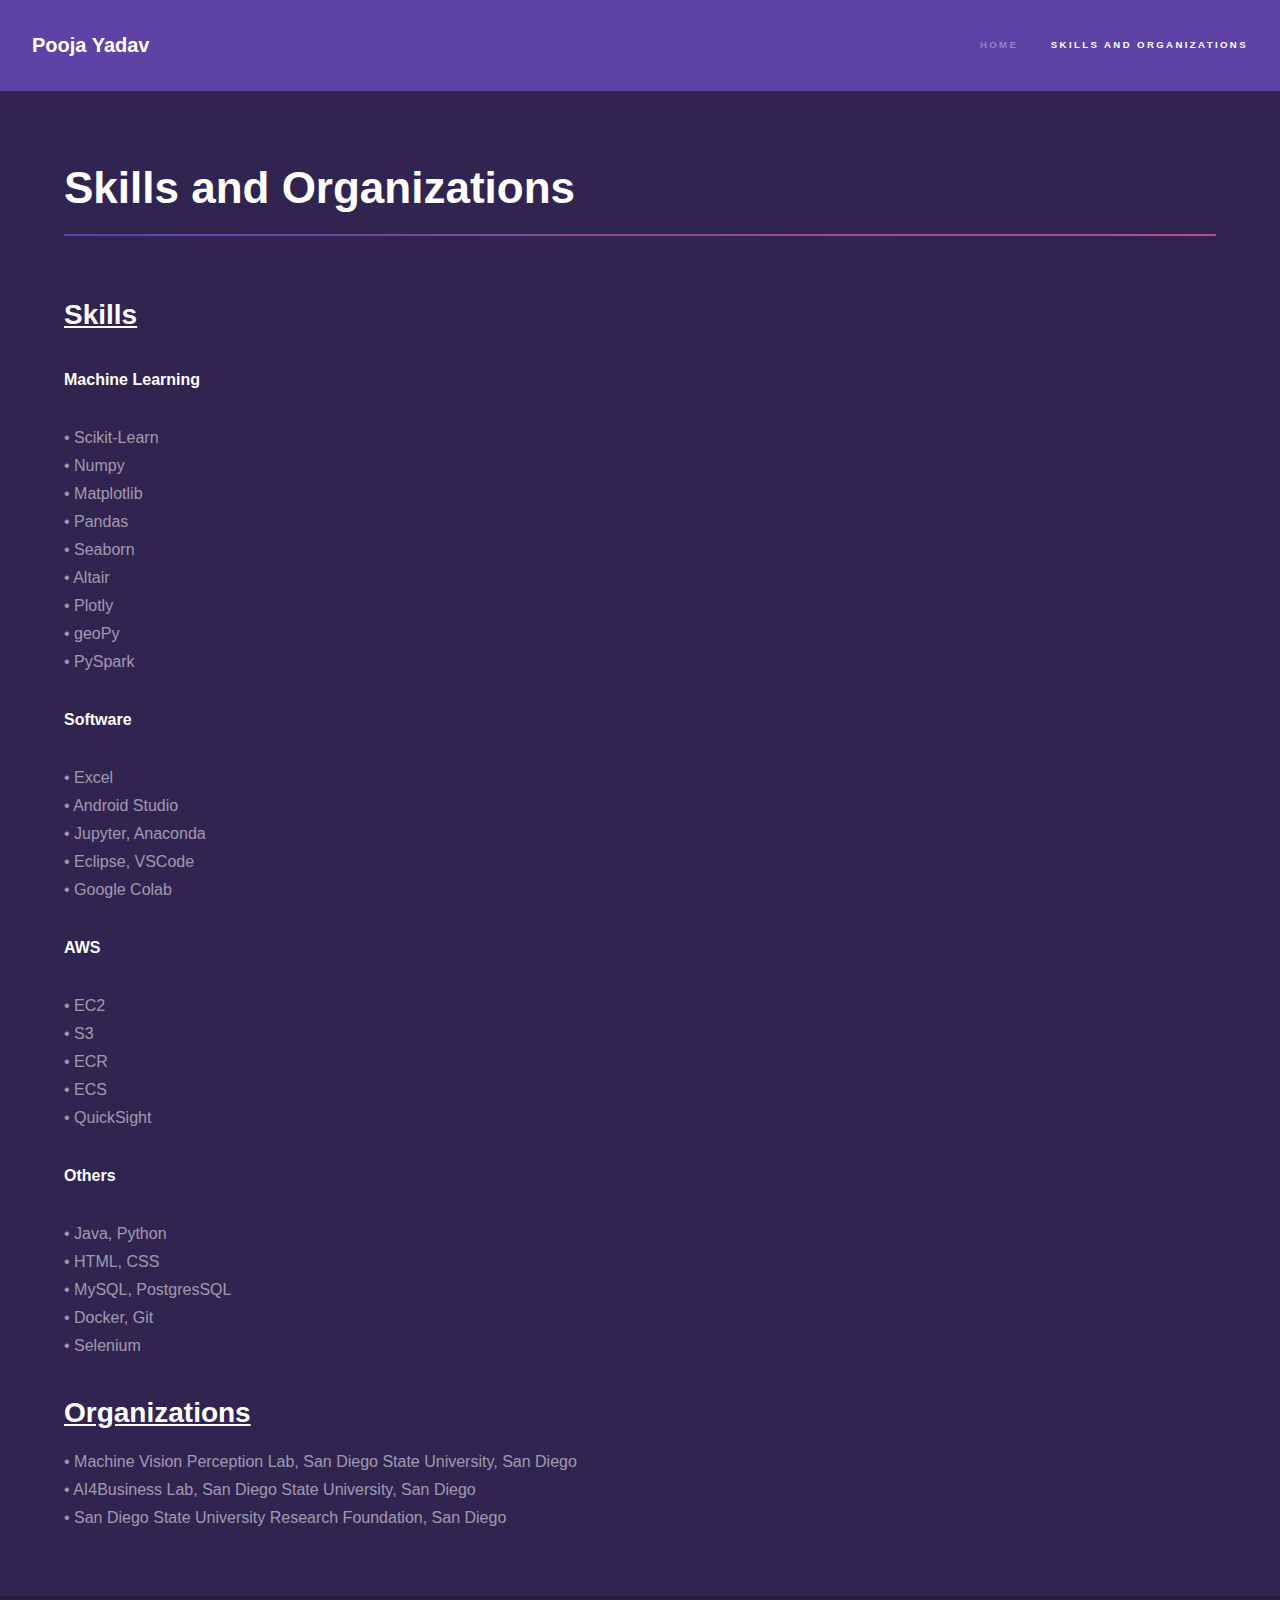
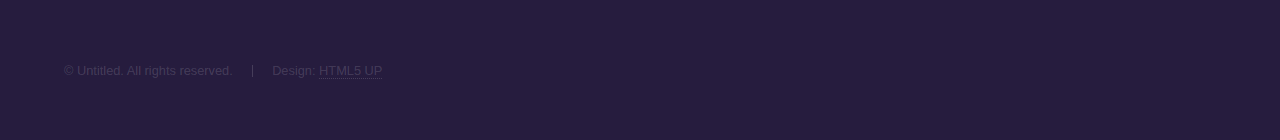
==== commit dc525b0a: "minor changes in work ex. and academics" ====
--- a/elements.html
+++ b/elements.html
@@ -43,6 +43,7 @@
 							•	Altair<br>
 							•	Plotly<br>
 							•	geoPy<br>
+							•	PySpark<br>
 							</p>
 						<p><h4>Software</h4></p>
 						<p>•	Excel<br>
@@ -68,7 +69,7 @@
 						
 							</p>
 						<h2><u>Organizations</u></h2>
-						<p>•	Machine Vision and Perception Lab, San Diego State University, San Diego<br>
+						<p>•	Machine Vision Perception Lab, San Diego State University, San Diego<br>
 							•	AI4Business Lab, San Diego State University, San Diego<br>
 							•	San Diego State University Research Foundation, San Diego
 
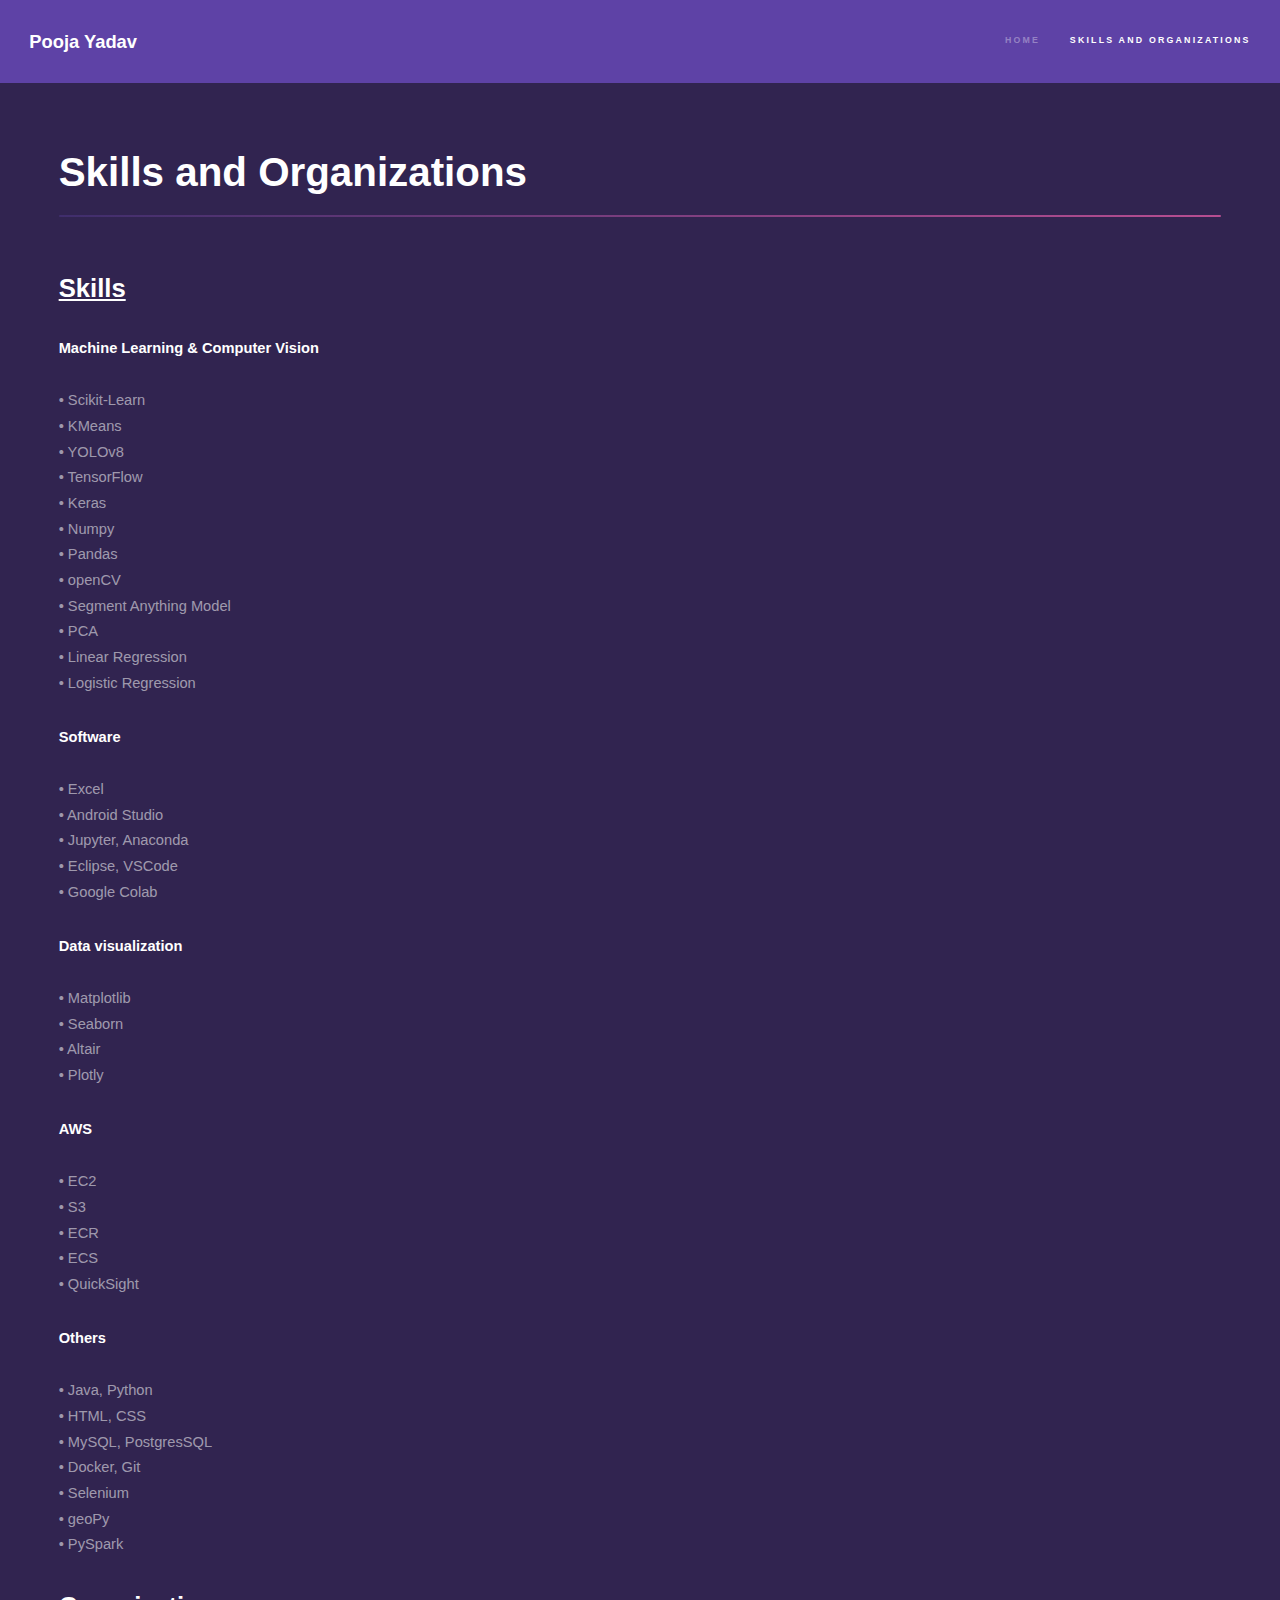
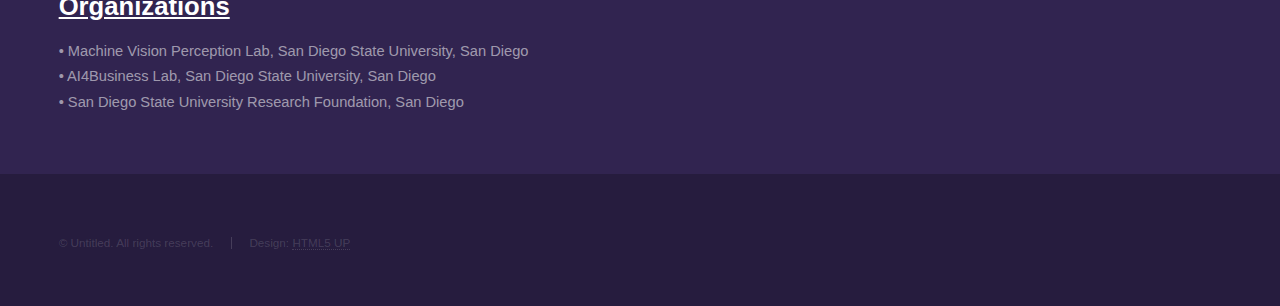
==== commit 689ca816: "Updated Skills" ====
--- a/elements.html
+++ b/elements.html
@@ -34,16 +34,20 @@
 						<h1 class="major">Skills and Organizations</h1>
 						<!-- <span class="image fit"><img src="images/DigitalNil.png" alt="" /></span> -->
 						<h2><u>Skills</u></h2>
-						<p><h4>Machine Learning</h4></p>
+						<p><h4>Machine Learning & Computer Vision</h4></p>
 						<p>•	Scikit-Learn<br>
+							•	KMeans<br>
+							•	YOLOv8<br>
+							•	TensorFlow<br>
+							•	Keras<br>
 							•	Numpy<br>
-							•	Matplotlib<br>
 							•	Pandas<br>
-							•	Seaborn<br>
-							•	Altair<br>
-							•	Plotly<br>
-							•	geoPy<br>
-							•	PySpark<br>
+							•	openCV<br>
+							•	Segment Anything Model<br>
+							•	PCA<br>
+							•	Linear Regression<br>
+							•	Logistic Regression<br>
+
 							</p>
 						<p><h4>Software</h4></p>
 						<p>•	Excel<br>
@@ -52,7 +56,12 @@
 							•	Eclipse, VSCode<br>
 							•	Google Colab<br>
 							</p>
-						
+						<p><h4>Data visualization</h4></p>
+						<p> •	Matplotlib<br>
+							•	Seaborn<br>
+							•	Altair<br>
+							•	Plotly<br>
+						</p>
 						<p><h4>AWS</h4></p>
 						<p>•	EC2<br>
 							•	S3<br>
@@ -66,6 +75,8 @@
 							•	MySQL, PostgresSQL<br>
 							•	Docker, Git<br>
 							•	Selenium<br>
+							•	geoPy<br>
+							•	PySpark<br>
 						
 							</p>
 						<h2><u>Organizations</u></h2>
--- a/assets/css/main.css
+++ b/assets/css/main.css
@@ -121,7 +121,7 @@
 		@media screen and (max-width: 1680px) {
 
 			body, input, select, textarea {
-				font-size: 13pt;
+				font-size: 12pt;
 			}
 
 		}
@@ -129,7 +129,7 @@
 		@media screen and (max-width: 1280px) {
 
 			body, input, select, textarea {
-				font-size: 12pt;
+				font-size: 11pt;
 			}
 
 		}
@@ -193,10 +193,10 @@
 		}
 
 			h1.major:after {
-				background-image: -moz-linear-gradient(to right, #5e42a6, #b74e91);
-				background-image: -webkit-linear-gradient(to right, #5e42a6, #b74e91);
-				background-image: -ms-linear-gradient(to right, #5e42a6, #b74e91);
-				background-image: linear-gradient(to right, #5e42a6, #b74e91);
+				background-image: -moz-linear-gradient(to right, #5e42a653, #b74e91);
+				background-image: -webkit-linear-gradient(to right, #5e42a653, #b74e91);
+				background-image: -ms-linear-gradient(to right, #5e42a653, #b74e91);
+				background-image: linear-gradient(to right, #5e42a653, #b74e91);
 				-moz-transition: max-width 0.2s ease;
 				-webkit-transition: max-width 0.2s ease;
 				-ms-transition: max-width 0.2s ease;
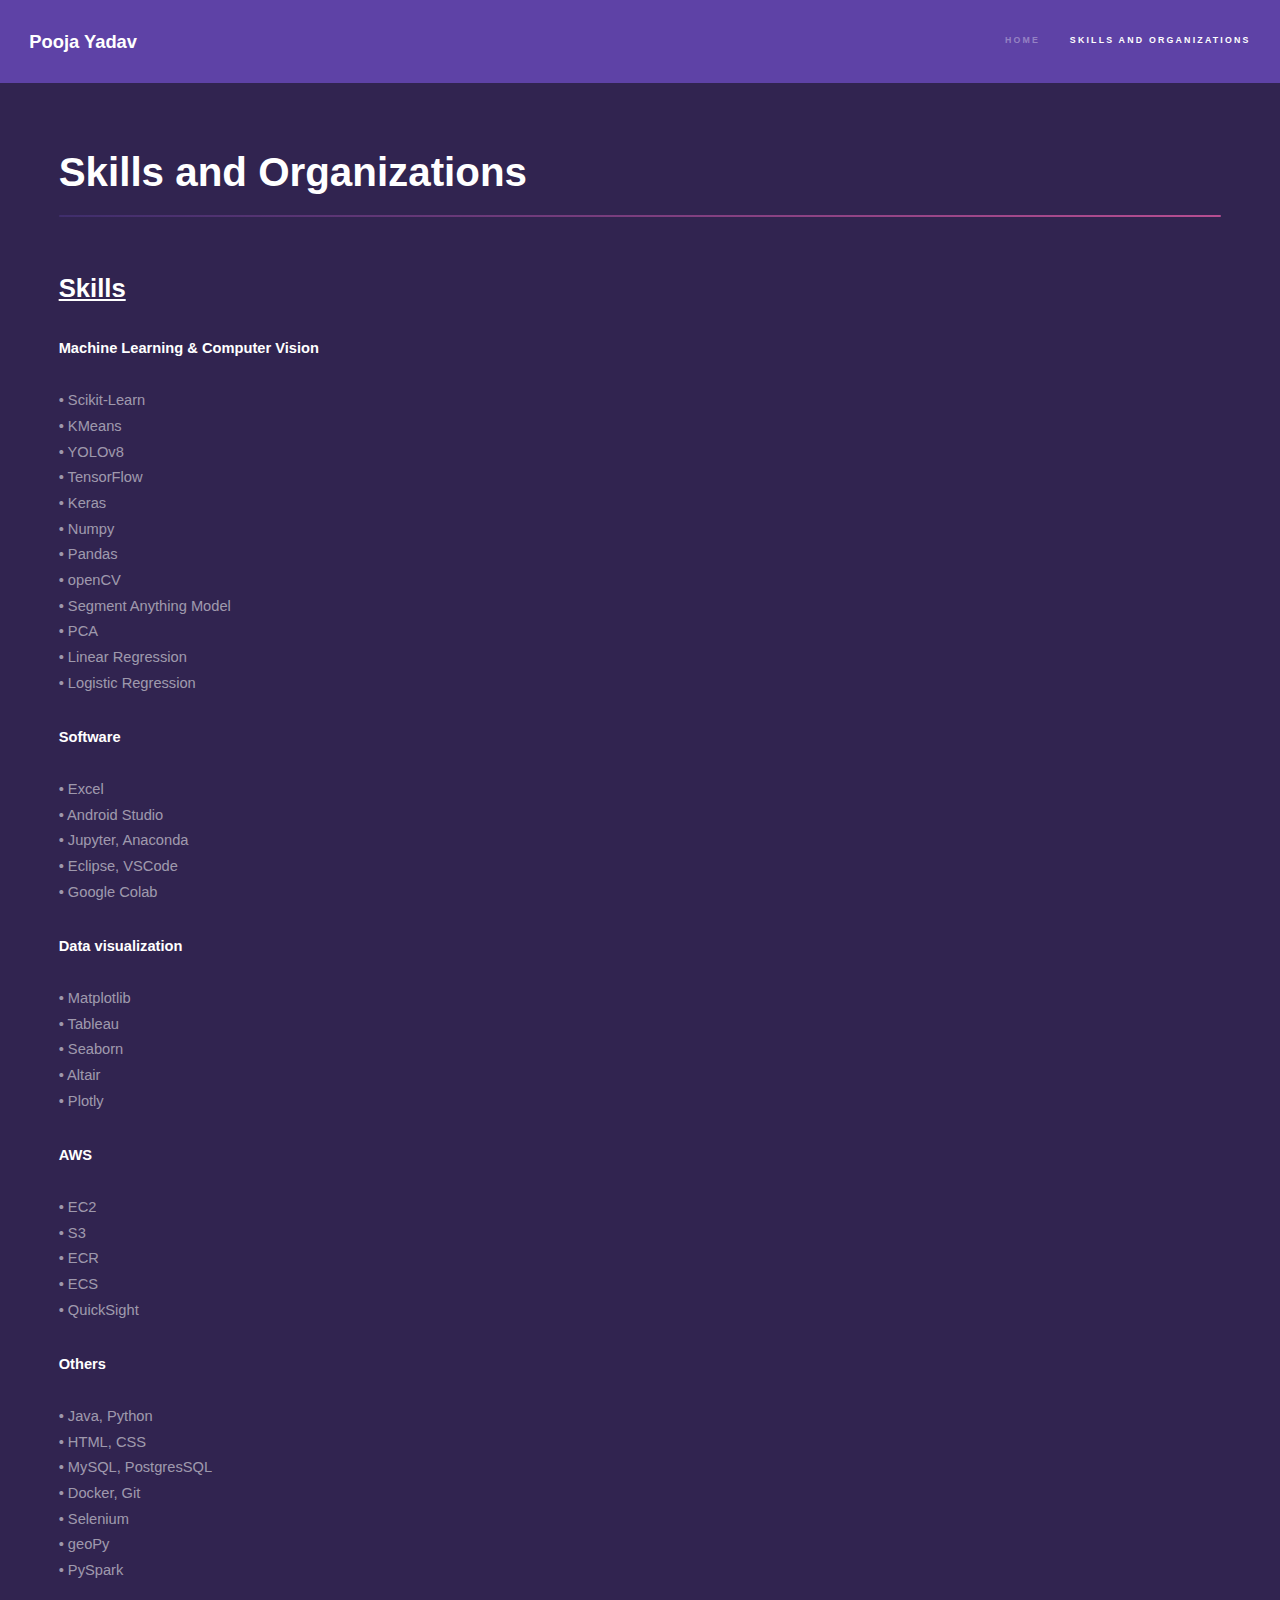
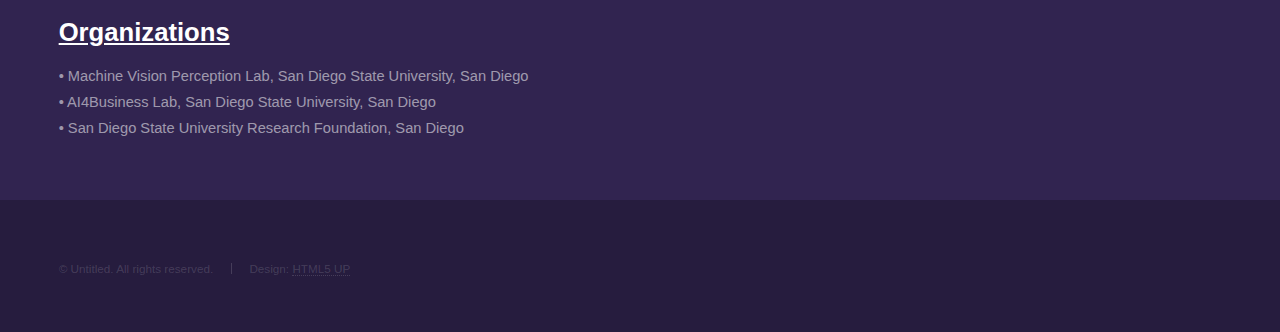
==== commit 9abfd2eb: "Some skills updation" ====
--- a/elements.html
+++ b/elements.html
@@ -58,9 +58,11 @@
 							</p>
 						<p><h4>Data visualization</h4></p>
 						<p> •	Matplotlib<br>
+							•	Tableau<br>
 							•	Seaborn<br>
 							•	Altair<br>
 							•	Plotly<br>
+
 						</p>
 						<p><h4>AWS</h4></p>
 						<p>•	EC2<br>
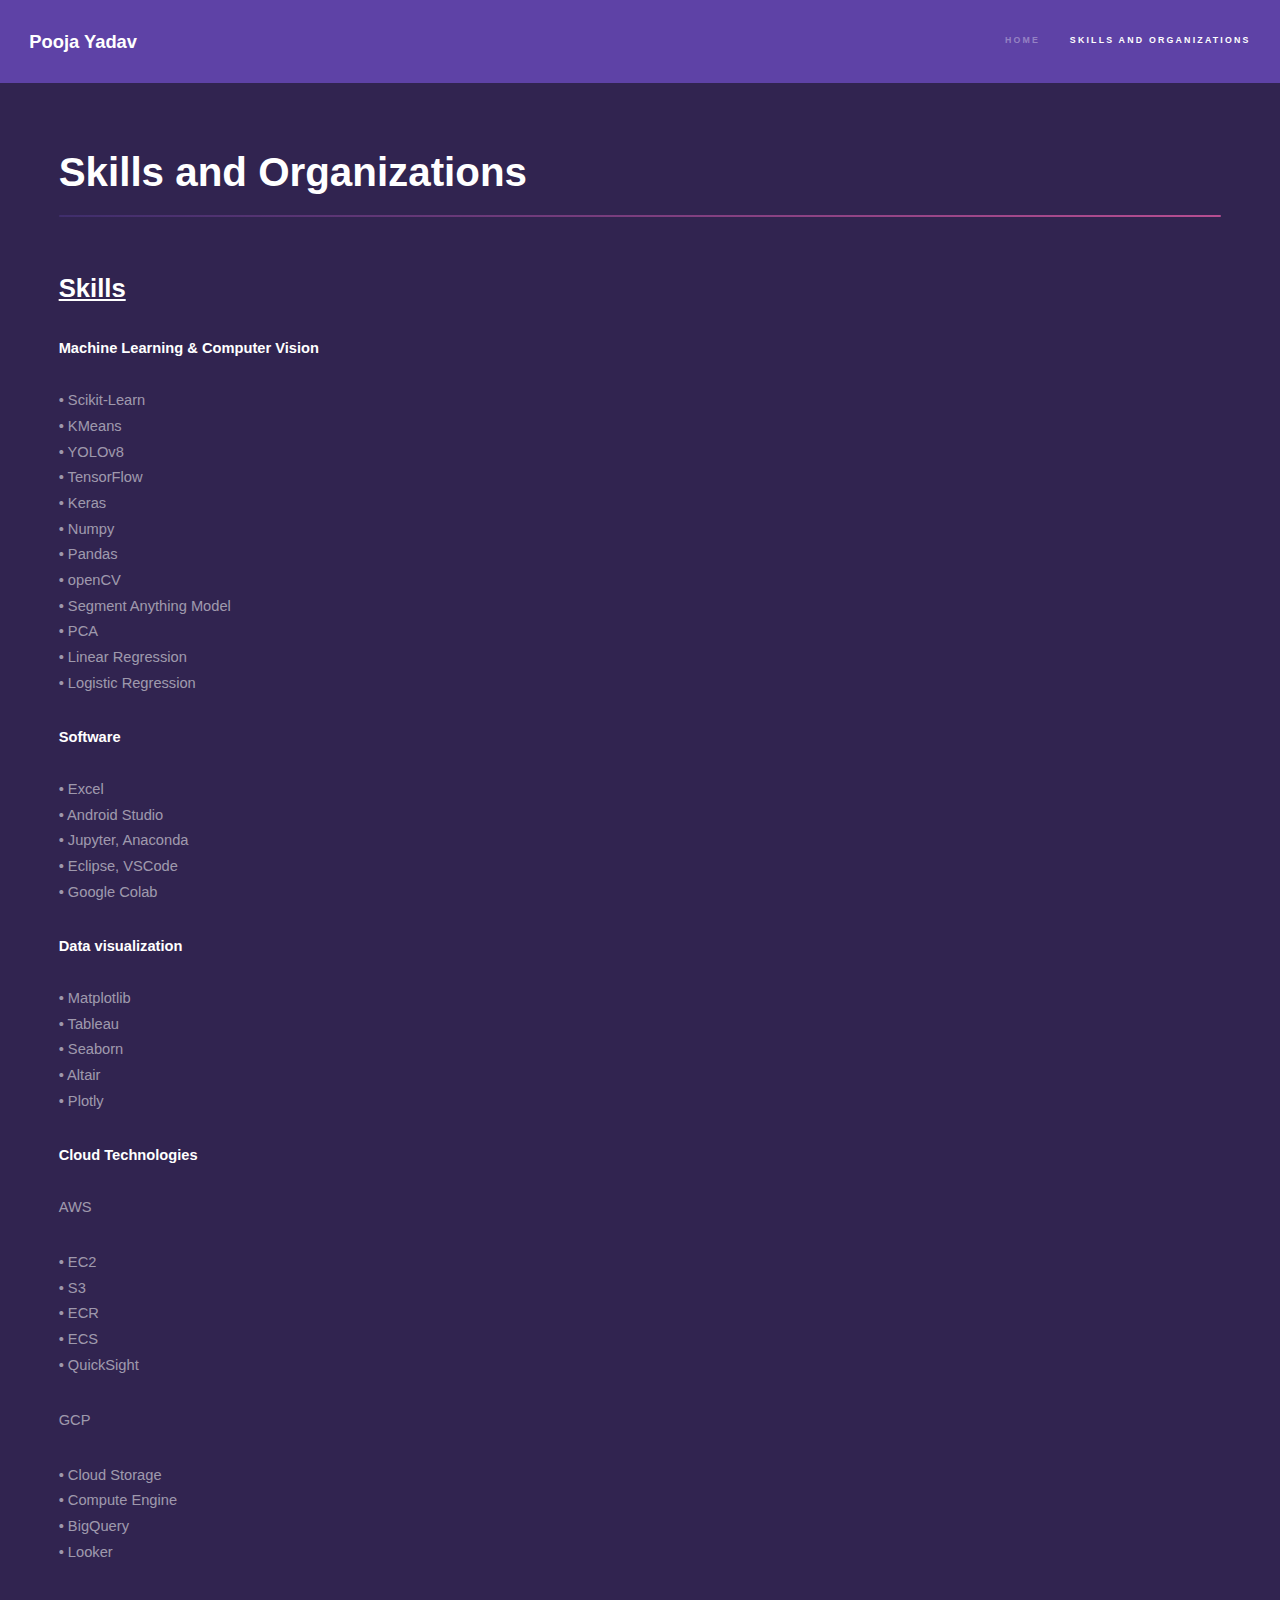
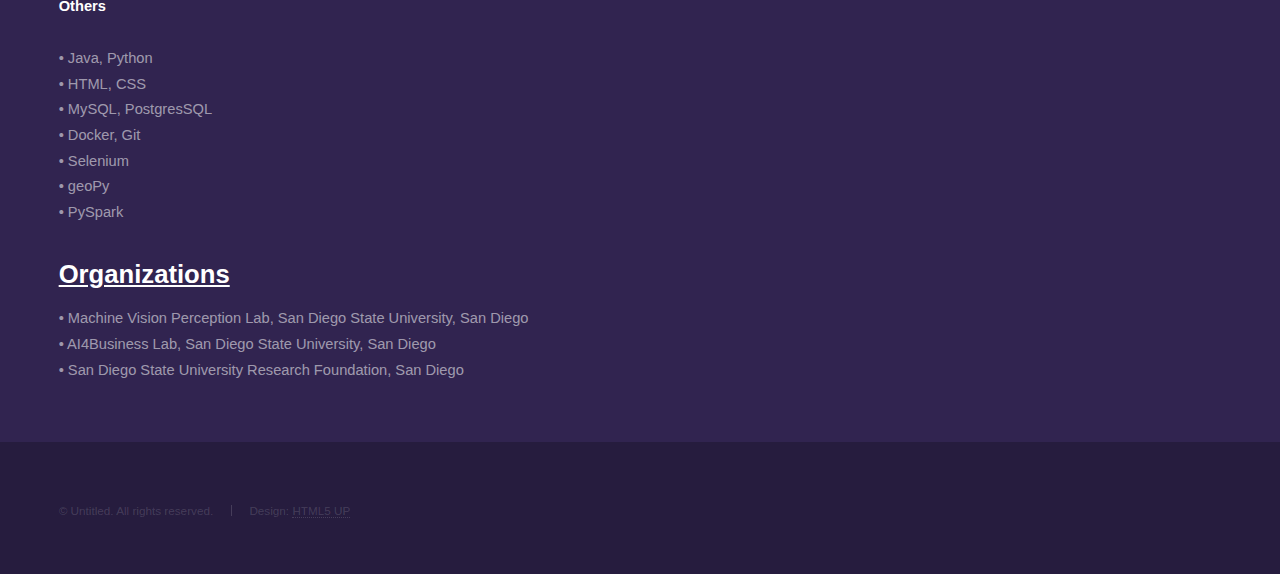
==== commit a67efc8e: "Google cloud addition" ====
--- a/elements.html
+++ b/elements.html
@@ -64,13 +64,23 @@
 							•	Plotly<br>
 
 						</p>
-						<p><h4>AWS</h4></p>
-						<p>•	EC2<br>
+						<p><h4>Cloud Technologies</h4></p>
+						<p> AWS
+						<p> •   EC2<br>
 							•	S3<br>
 							•	ECR<br>
 							•	ECS<br>
 							•	QuickSight<br>
 							</p>
+						</p>
+						<p>GCP
+							<p>
+								•   Cloud Storage<br>
+								•   Compute Engine<br>
+								•   BigQuery<br>
+								•   Looker<br>
+							</p>
+						</p>
 						<p><h4>Others</h4></p>
 						<p>•	Java, Python<br>
 							•	HTML, CSS<br>
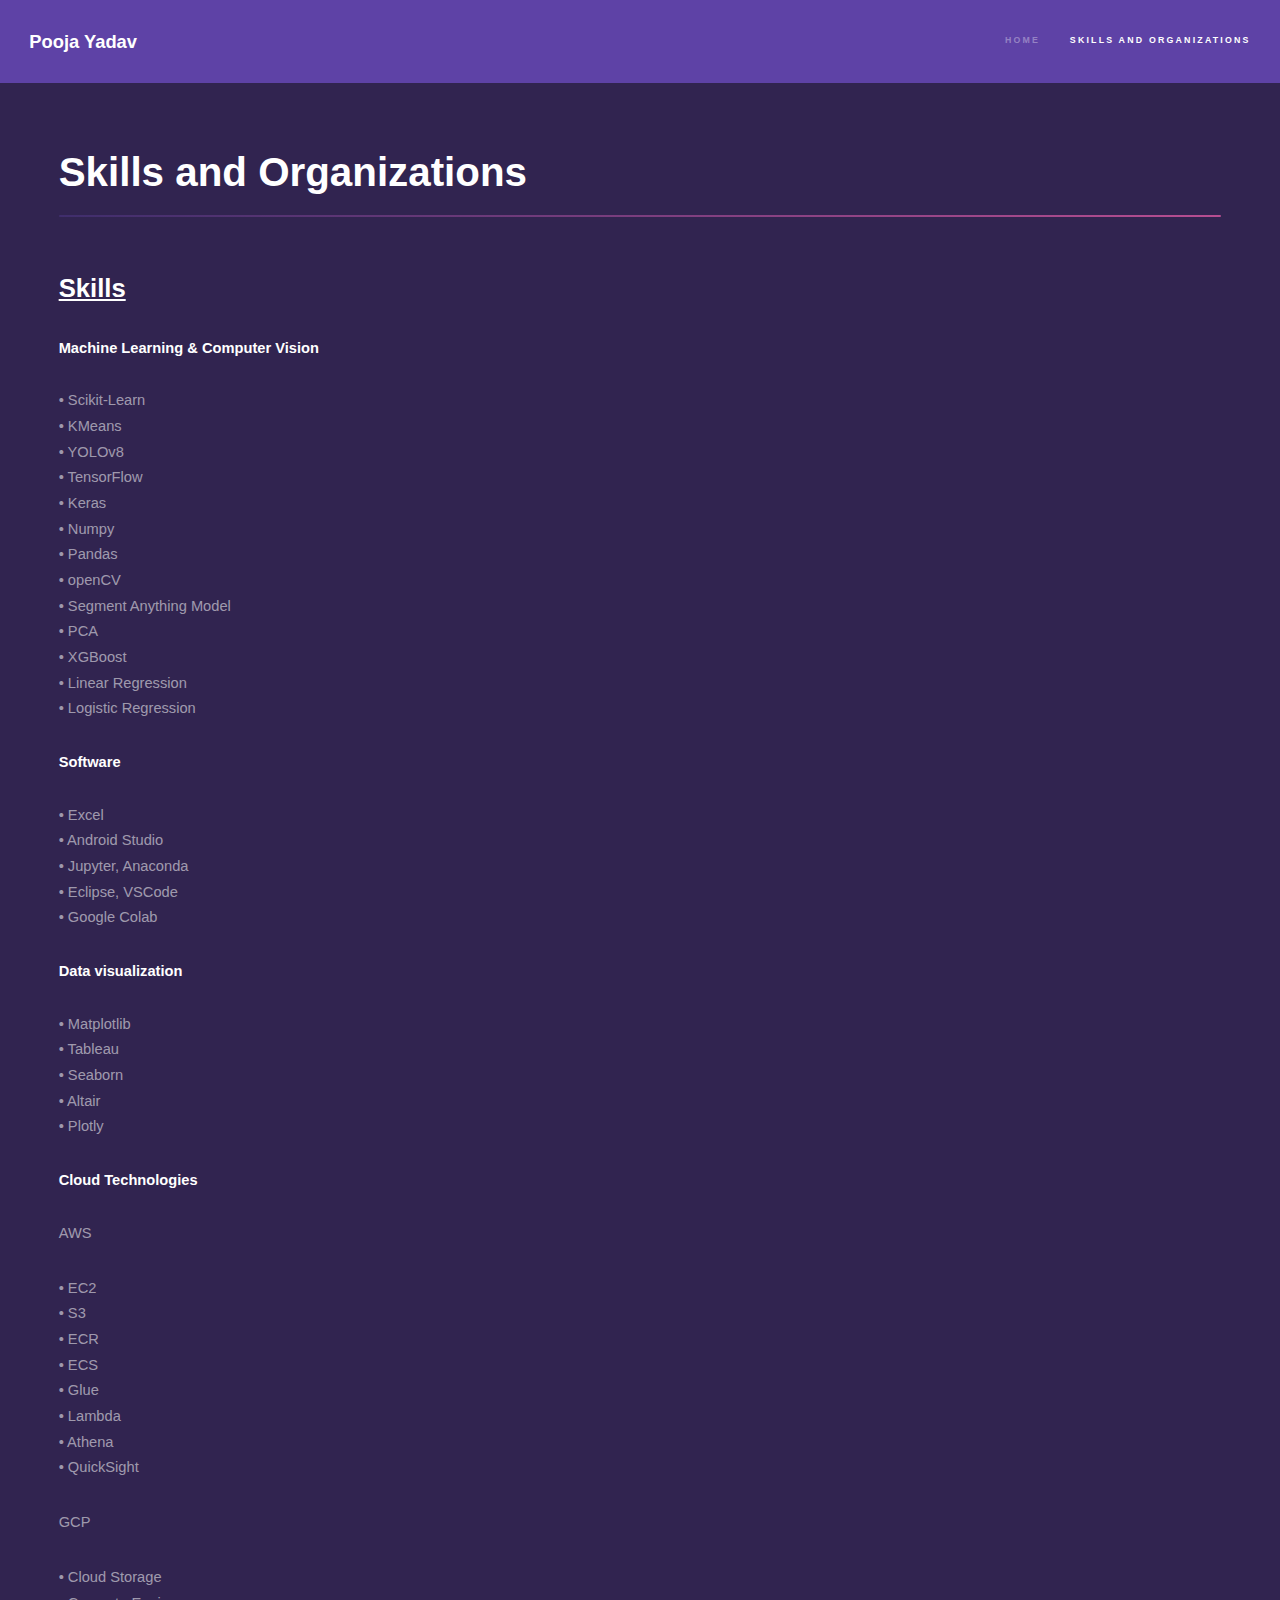
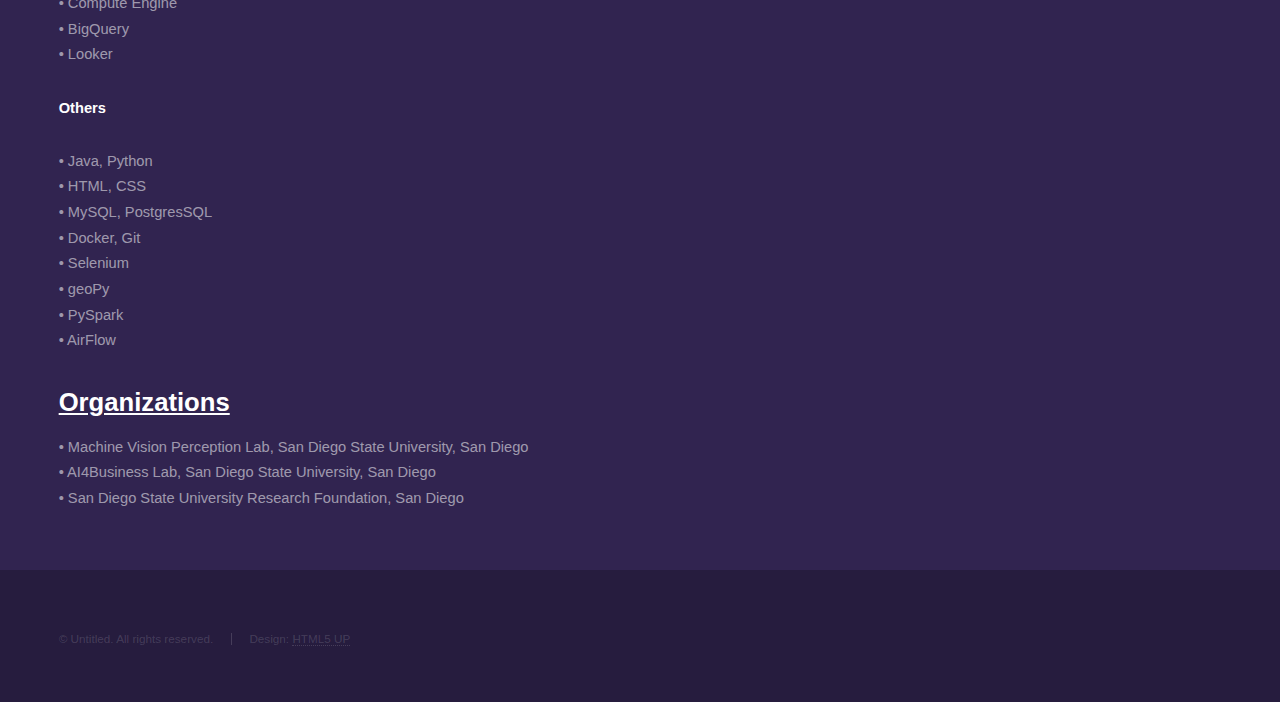
==== commit 1557d4bb: "Skills updation" ====
--- a/elements.html
+++ b/elements.html
@@ -45,6 +45,7 @@
 							•	openCV<br>
 							•	Segment Anything Model<br>
 							•	PCA<br>
+							•	XGBoost<br>
 							•	Linear Regression<br>
 							•	Logistic Regression<br>
 
@@ -70,7 +71,11 @@
 							•	S3<br>
 							•	ECR<br>
 							•	ECS<br>
+							•	Glue<br>
+							•	Lambda<br>
+							•	Athena<br>
 							•	QuickSight<br>
+
 							</p>
 						</p>
 						<p>GCP
@@ -89,6 +94,7 @@
 							•	Selenium<br>
 							•	geoPy<br>
 							•	PySpark<br>
+							•	AirFlow<br>
 						
 							</p>
 						<h2><u>Organizations</u></h2>
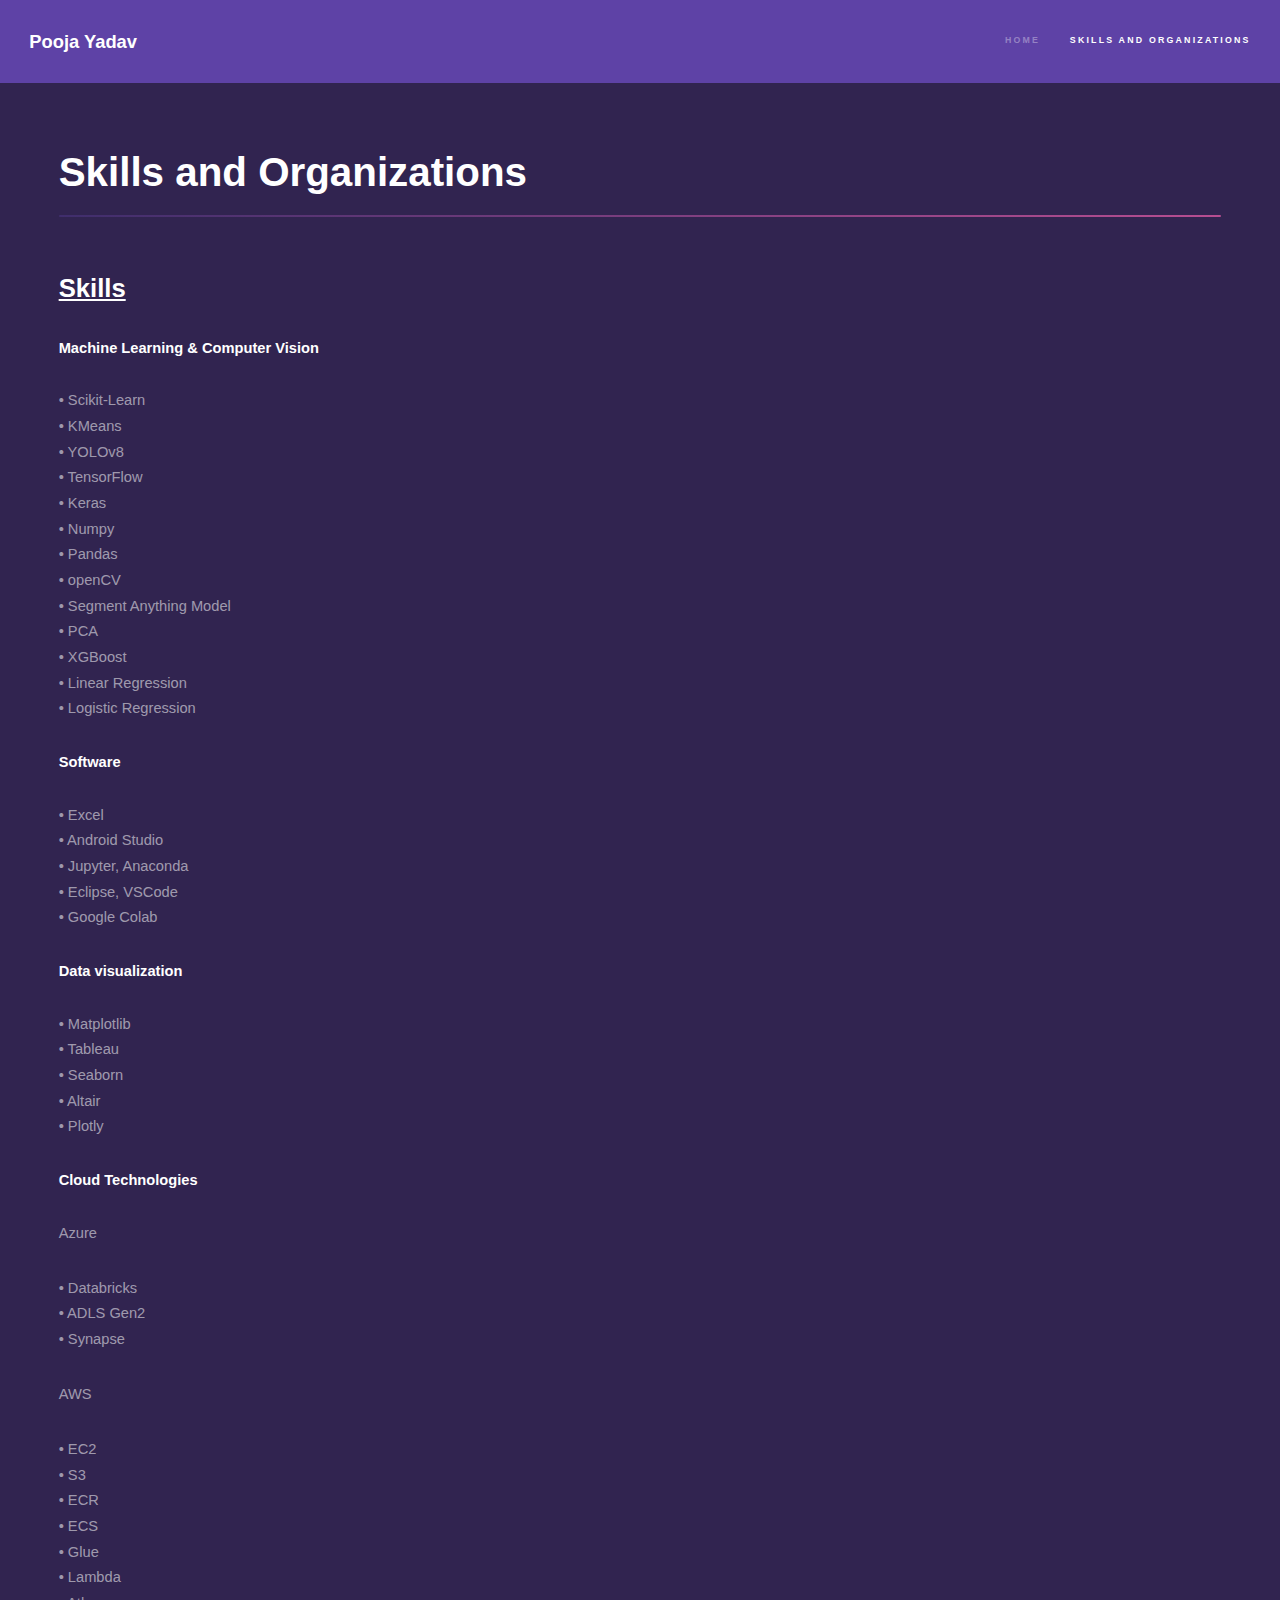
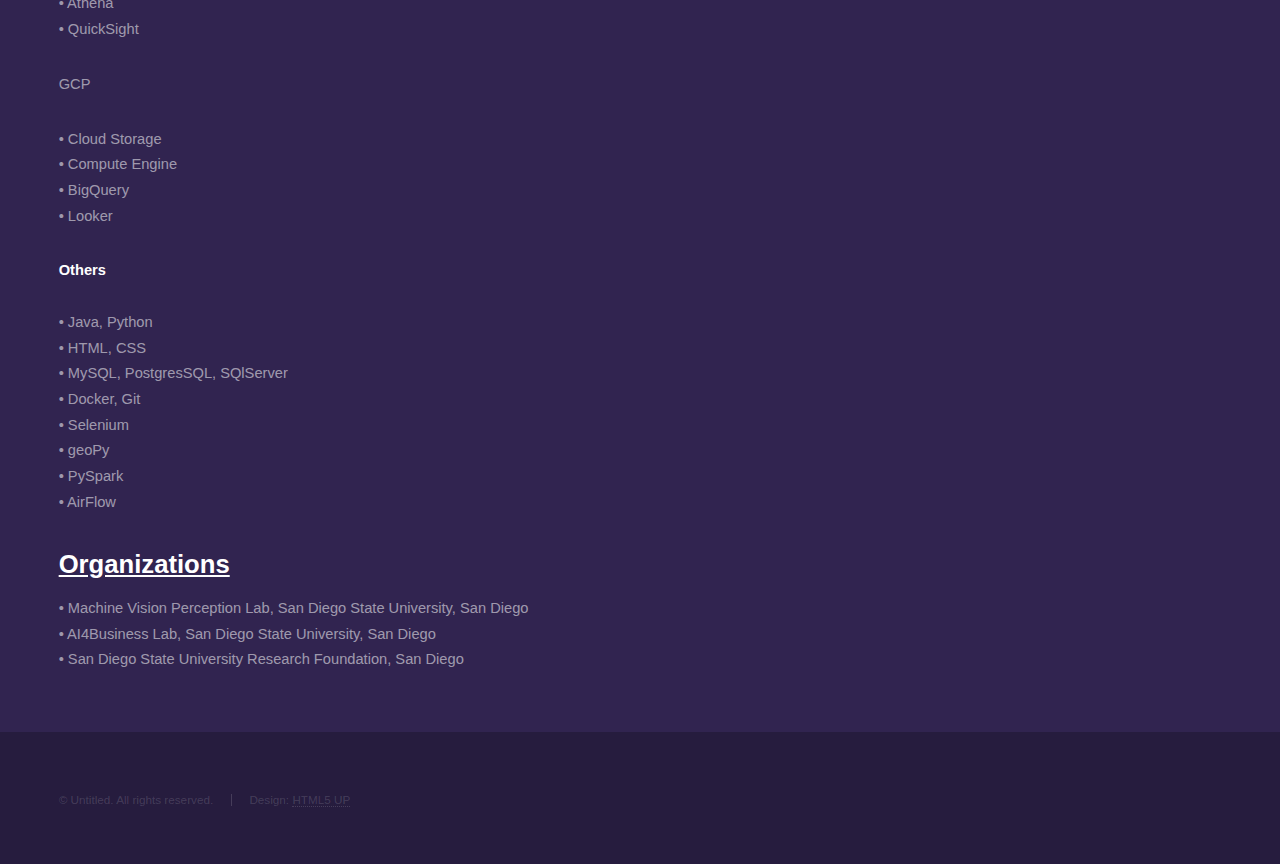
==== commit 2683b84a: "skills updation" ====
--- a/elements.html
+++ b/elements.html
@@ -66,6 +66,12 @@
 
 						</p>
 						<p><h4>Cloud Technologies</h4></p>
+						<p> Azure
+							<p> •   Databricks<br>
+								•	ADLS Gen2<br>
+								•	Synapse<br>
+								</p>
+							</p>
 						<p> AWS
 						<p> •   EC2<br>
 							•	S3<br>
@@ -89,7 +95,7 @@
 						<p><h4>Others</h4></p>
 						<p>•	Java, Python<br>
 							•	HTML, CSS<br>
-							•	MySQL, PostgresSQL<br>
+							•	MySQL, PostgresSQL, SQlServer<br>
 							•	Docker, Git<br>
 							•	Selenium<br>
 							•	geoPy<br>
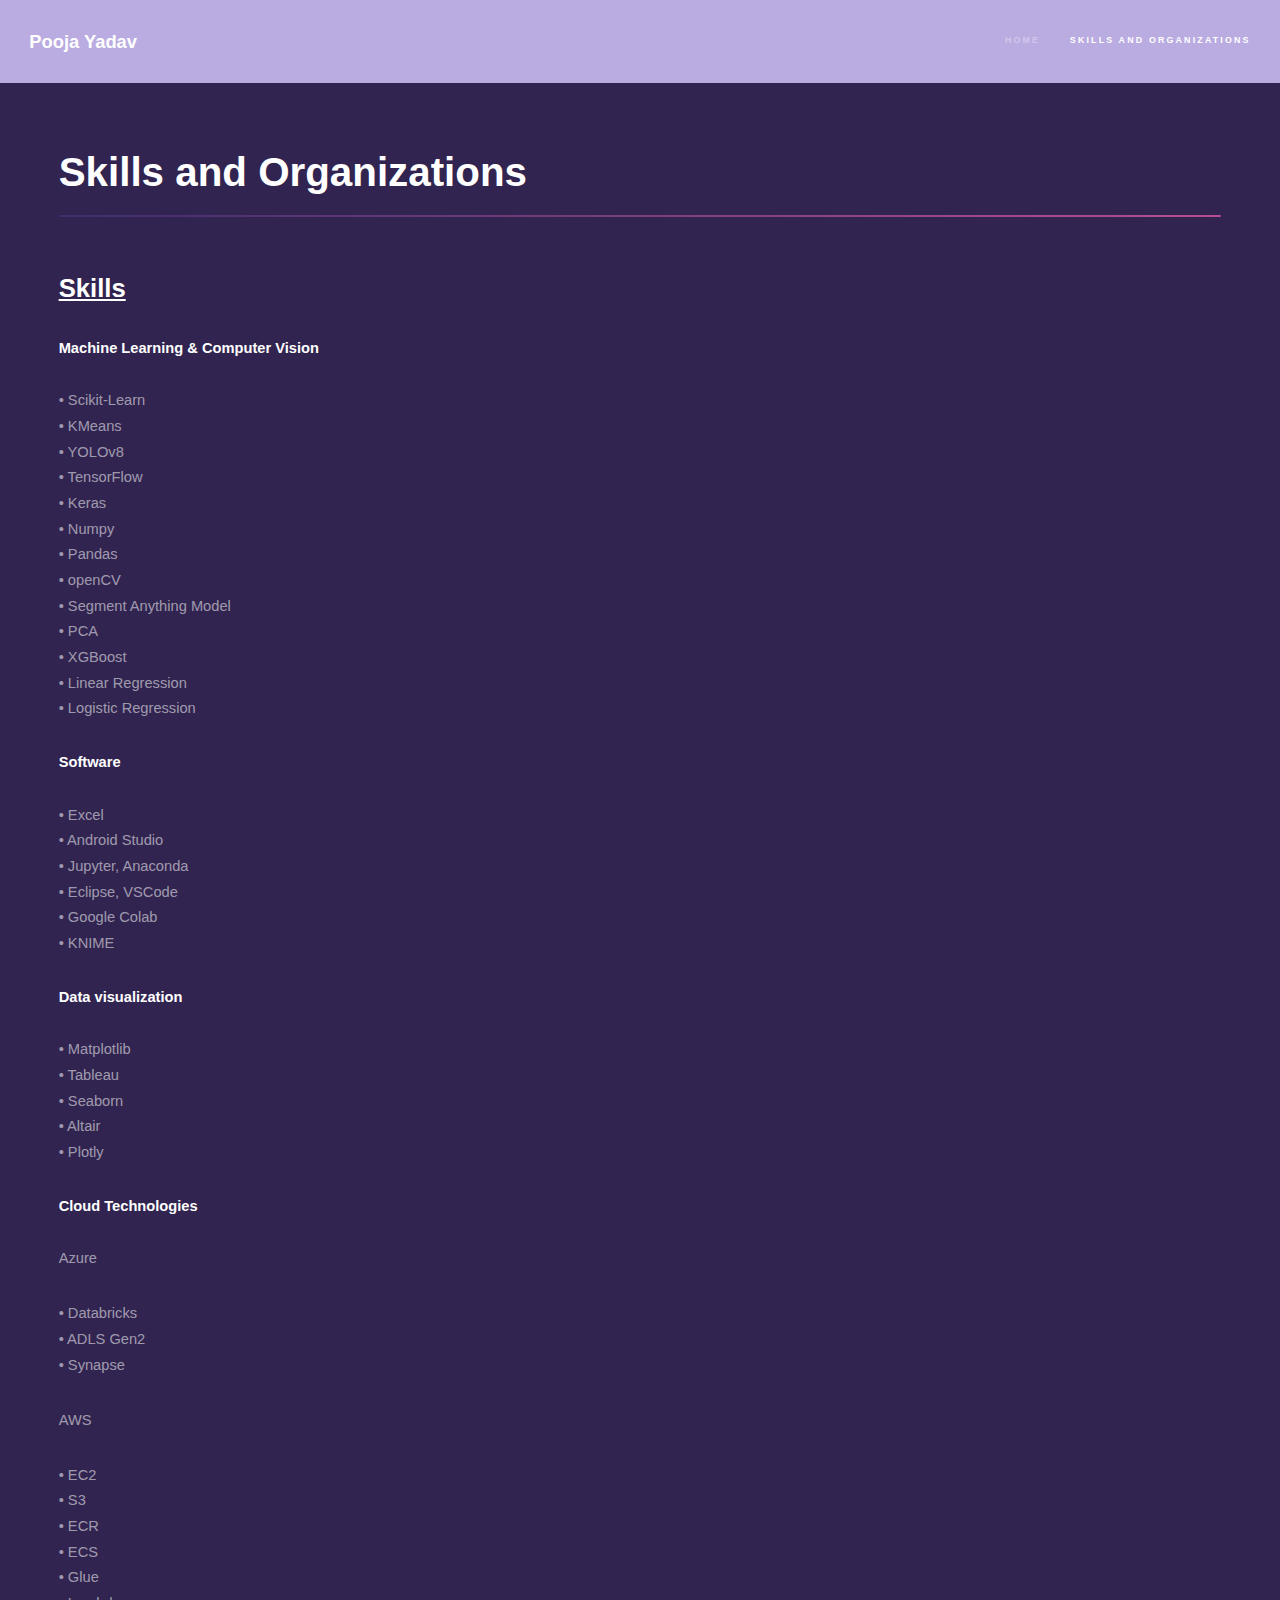
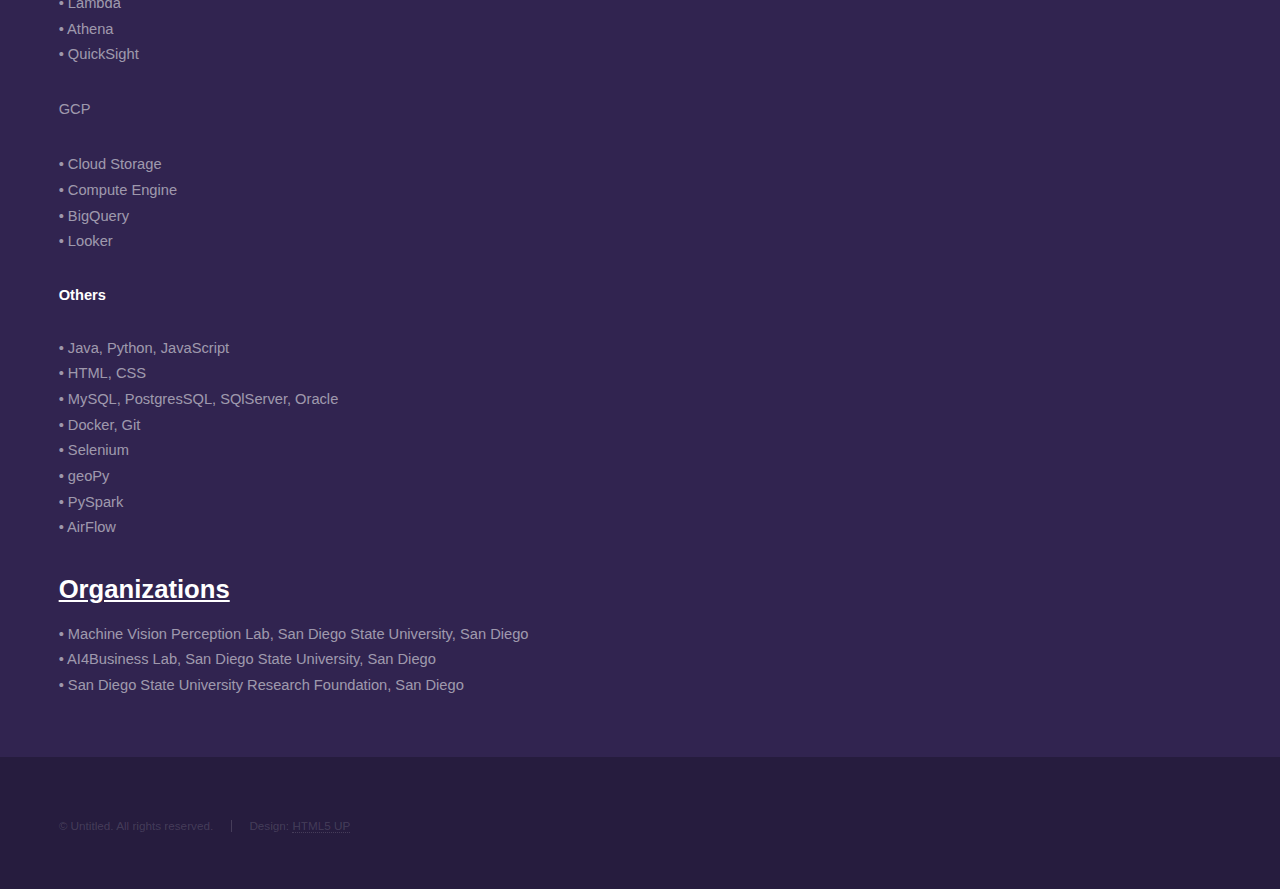
==== commit e8587fbd: "Job update" ====
--- a/elements.html
+++ b/elements.html
@@ -56,6 +56,8 @@
 							•	Jupyter, Anaconda<br>
 							•	Eclipse, VSCode<br>
 							•	Google Colab<br>
+							•	KNIME<br>
+
 							</p>
 						<p><h4>Data visualization</h4></p>
 						<p> •	Matplotlib<br>
@@ -93,9 +95,9 @@
 							</p>
 						</p>
 						<p><h4>Others</h4></p>
-						<p>•	Java, Python<br>
+						<p>•	Java, Python, JavaScript<br>
 							•	HTML, CSS<br>
-							•	MySQL, PostgresSQL, SQlServer<br>
+							•	MySQL, PostgresSQL, SQlServer, Oracle<br>
 							•	Docker, Git<br>
 							•	Selenium<br>
 							•	geoPy<br>
--- a/assets/css/main.css
+++ b/assets/css/main.css
@@ -3376,7 +3376,7 @@
 		display: -webkit-flex;
 		display: -ms-flex;
 		display: flex;
-		background-color: #5e42a6;
+		background-color: #baabe1;
 		cursor: default;
 		padding: 1.75em 2em;
 	}
